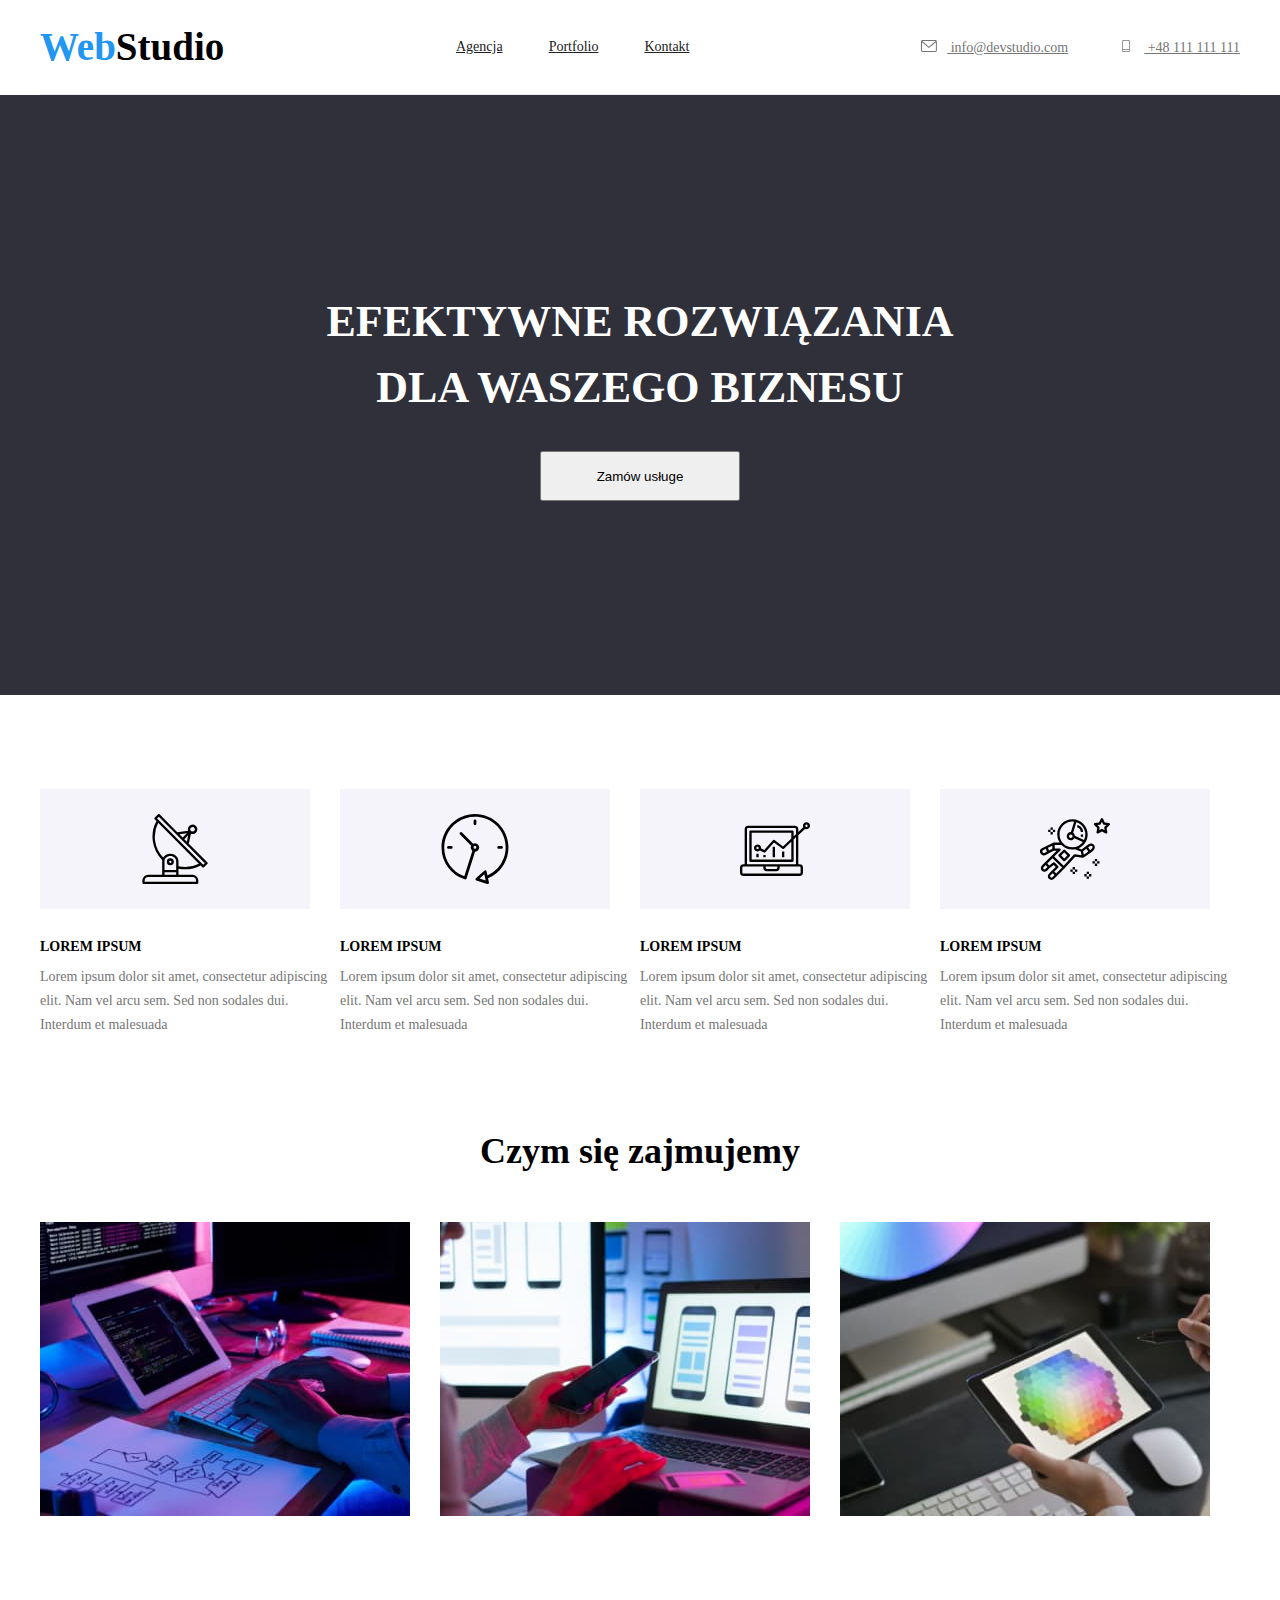
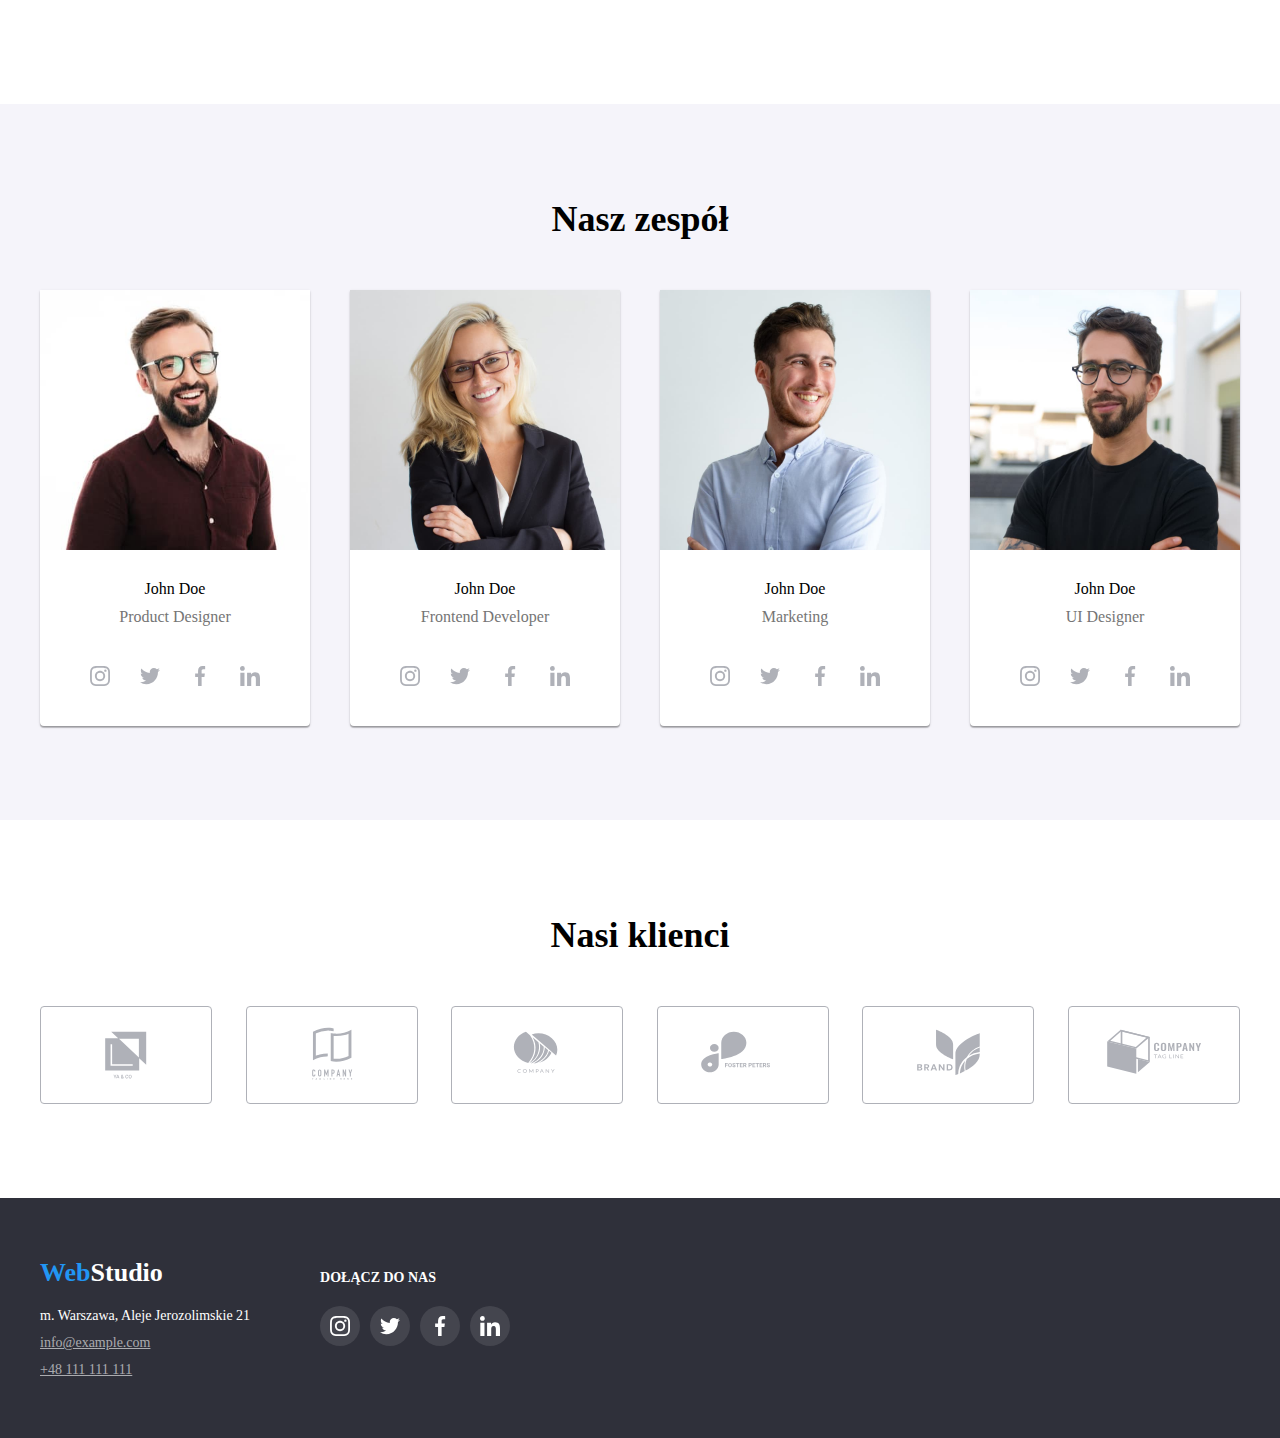
==== index.html @ 595343fb "feat: init" ====
<!DOCTYPE html>
<html lang="pl">
  <head>
    <title>Studio - main page</title>
    <link rel="preconnect" href="https://fonts.googleapis.com" />
    <link rel="preconnect" href="https://fonts.gstatic.com" crossorigin />
    <link
      href="https://fonts.googleapis.com/css2?family=Montserrat:wght@400;700&family=Raleway:wght@700&family=Roboto:wght@400;500;700;900&display=swap"
      rel="stylesheet"
    />
    <link rel="stylesheet" href="./css/style.css" />
    <link
      rel="stylesheet"
      href="https://cdnjs.cloudflare.com/ajax/libs/modern-normalize/1.1.0/modern-normalize.min.css"
      integrity="sha512-wpPYUAdjBVSE4KJnH1VR1HeZfpl1ub8YT/NKx4PuQ5NmX2tKuGu6U/JRp5y+Y8XG2tV+wKQpNHVUX03MfMFn9Q=="
      crossorigin="anonymous"
      referrerpolicy="no-referrer"
    />
  </head>
  <body>
    <header class="page-header container">
      <a href="./index.html" class="web-title"
        ><h2>
          <span class="title-color1">Web</span
          ><span class="title-color2">Studio</span>
        </h2></a
      >
      <nav>
        <ul class="top-menu">
          <li class="menu-nav">
            <a class="menu-nav" href="Agencja">Agencja</a>
          </li>
          <li class="menu-nav">
            <a class="menu-nav" href="./portfolio.html">Portfolio</a>
          </li>
          <li class="menu-nav">
            <a class="menu-nav" href="Kontakt">Kontakt</a>
          </li>
        </ul>
      </nav>
      <nav>
        <ul class="top-menu">
          <li class="menu-link">
            <a class="link" href="mailto:info@devstudio.com">
              <svg class="link-icon" width="16px" height="12px">
                <use href="./images/icons.svg#icon-envelope"></use>
              </svg>
              info@devstudio.com</a
            >
          </li>
          <li class="menu-link">
            <a class="link" href="tel:+48111111111">
              <svg class="link-icon" width="16px" height="12px">
                <use href="./images/icons.svg#icon-vector"></use>
              </svg>
              +48 111 111 111</a
            >
          </li>
        </ul>
      </nav>
    </header>
    <main>
      <section>
        <ul class="bg-entry">
          <li>
            <h1 class="h1">
              EFEKTYWNE ROZWIĄZANIA <br />
              DLA WASZEGO BIZNESU
            </h1>
          </li>
          <li>
            <button class="button-entry" type="button">Zamów usługe</button>
          </li>
        </ul>
      </section>
      <section class="container">
        <ul class="main-page-card-set">
          <li class="main-page-card">
            <div class="trump">
              <svg class="trump-icon" width="70px" height="70px">
                <use href="./images/icons.svg#icon-antenna-1"></use>
              </svg>
            </div>
            <h4>LOREM IPSUM</h4>
            <p>
              Lorem ipsum dolor sit amet, consectetur adipiscing elit. Nam vel
              arcu sem. Sed non sodales dui. Interdum et malesuada
            </p>
          </li>
          <li class="main-page-card">
            <div class="trump">
              <svg class="trump-icon" width="70px" height="70px">
                <use href="./images/icons.svg#icon-clock-1"></use>
              </svg>
            </div>
            <h4>LOREM IPSUM</h4>
            <p>
              Lorem ipsum dolor sit amet, consectetur adipiscing elit. Nam vel
              arcu sem. Sed non sodales dui. Interdum et malesuada
            </p>
          </li>
          <li class="main-page-card">
            <div class="trump">
              <svg class="trump-icon" width="70px" height="70px">
                <use href="./images/icons.svg#icon-diagram-1"></use>
              </svg>
            </div>
            <h4>LOREM IPSUM</h4>
            <p>
              Lorem ipsum dolor sit amet, consectetur adipiscing elit. Nam vel
              arcu sem. Sed non sodales dui. Interdum et malesuada
            </p>
          </li>
          <li class="main-page-card">
            <div class="trump">
              <svg class="trump-icon" width="70px" height="70px">
                <use href="./images/icons.svg#icon-astronaut-1"></use>
              </svg>
            </div>
            <h4>LOREM IPSUM</h4>
            <p>
              Lorem ipsum dolor sit amet, consectetur adipiscing elit. Nam vel
              arcu sem. Sed non sodales dui. Interdum et malesuada
            </p>
          </li>
        </ul>
      </section>
      <section class="container">
        <h2 class="h2-what-we-do">Czym się zajmujemy</h2>
        <ul class="what-we-do-img">
          <li class="what-we-do-list">
            <img
              src="images/programer-working-his-desk.jpg"
              alt="programer-working-his-desk"
              width="370"
              height="294"
            />
          </li>
          <li class="what-we-do-list">
            <img
              src="images/team-creators-is-working-interface.jpg"
              alt="team-creators-is-working-interface"
              width="370"
              height="294"
            />
          </li>
          <li class="what-we-do-list">
            <img
              src="images/artist-web-desing-working.jpg"
              alt="artist-web-desing-working"
              width="370"
              height="294"
            />
          </li>
        </ul>
      </section>
      <section class="team-list">
        <div class="container">
          <h2 class="h2-team">Nasz zespół</h2>
          <ul class="members-list">
            <li class="desc-team">
              <figure>
                <img
                  src="images/John-Doe-1.jpg"
                  alt="Picture John Doe"
                  width="270"
                  height="260"
                />
                <figcaption>
                  <h4 class="h4-team-members">John Doe</h4>
                  <p class="member-position">Product Designer</p>
                </figcaption>
                <section class="social-media">
                  <a class="social-media-list" href="https://www.instagram.com">
                    <svg width="20px" height="20px">
                      <use href="./images/icons.svg#icon-instagram-2"></use>
                    </svg>
                  </a>
                  <a class="social-media-list" href="https://twitter.com">
                    <svg width="20px" height="20px">
                      <use href="./images/icons.svg#icon-twitter-1"></use>
                    </svg>
                  </a>
                  <a class="social-media-list" href="https://www.facebook.com">
                    <svg width="20px" height="20px">
                      <use href="./images/icons.svg#icon-facebook-1"></use>
                    </svg>
                  </a>
                  <a class="social-media-list" href="https://uk.linkedin.com">
                    <svg width="20px" height="20px">
                      <use href="./images/icons.svg#icon-linkedin-1"></use>
                    </svg>
                  </a>
                </section>
              </figure>
            </li>
            <li class="desc-team">
              <figure>
                <img
                  src="images/John-Doe-2.jpg"
                  alt="Picture John Doe"
                  width="270"
                  height="260"
                />
                <figcaption>
                  <h4 class="h4-team-members">John Doe</h4>
                  <p class="member-position">Frontend Developer</p>
                </figcaption>
                <section class="social-media">
                  <a class="social-media-list" href="https://www.instagram.com">
                    <svg width="20px" height="20px">
                      <use href="./images/icons.svg#icon-instagram-2"></use>
                    </svg>
                  </a>
                  <a class="social-media-list" href="https://twitter.com">
                    <svg width="20px" height="20px">
                      <use href="./images/icons.svg#icon-twitter-1"></use>
                    </svg>
                  </a>
                  <a class="social-media-list" href="https://www.facebook.com">
                    <svg width="20px" height="20px">
                      <use href="./images/icons.svg#icon-facebook-1"></use>
                    </svg>
                  </a>
                  <a class="social-media-list" href="https://uk.linkedin.com">
                    <svg width="20px" height="20px">
                      <use href="./images/icons.svg#icon-linkedin-1"></use>
                    </svg>
                  </a>
                </section>
              </figure>
            </li>
            <li class="desc-team">
              <figure>
                <img
                  src="images/John-Doe-3.jpg"
                  alt="Picture John Doe"
                  width="270"
                  height="260"
                />
                <figcaption>
                  <h4 class="h4-team-members">John Doe</h4>
                  <p class="member-position">Marketing</p>
                </figcaption>
                <section class="social-media">
                  <a class="social-media-list" href="https://www.instagram.com">
                    <svg width="20px" height="20px">
                      <use href="./images/icons.svg#icon-instagram-2"></use>
                    </svg>
                  </a>
                  <a class="social-media-list" href="https://twitter.com">
                    <svg width="20px" height="20px">
                      <use href="./images/icons.svg#icon-twitter-1"></use>
                    </svg>
                  </a>
                  <a class="social-media-list" href="https://www.facebook.com">
                    <svg width="20px" height="20px">
                      <use href="./images/icons.svg#icon-facebook-1"></use>
                    </svg>
                  </a>
                  <a class="social-media-list" href="https://uk.linkedin.com">
                    <svg width="20px" height="20px">
                      <use href="./images/icons.svg#icon-linkedin-1"></use>
                    </svg>
                  </a>
                </section>
              </figure>
            </li>
            <li class="desc-team">
              <figure>
                <img
                  src="images/John-Doe-4.jpg"
                  alt="Picture John Doe"
                  width="270"
                  height="260"
                />
                <figcaption>
                  <h4 class="h4-team-members">John Doe</h4>
                  <p class="member-position">UI Designer</p>
                </figcaption>
                <section class="social-media">
                  <a class="social-media-list" href="https://www.instagram.com">
                    <svg width="20px" height="20px">
                      <use href="./images/icons.svg#icon-instagram-2"></use>
                    </svg>
                  </a>
                  <a class="social-media-list" href="https://twitter.com">
                    <svg width="20px" height="20px">
                      <use href="./images/icons.svg#icon-twitter-1"></use>
                    </svg>
                  </a>
                  <a class="social-media-list" href="https://www.facebook.com">
                    <svg width="20px" height="20px">
                      <use href="./images/icons.svg#icon-facebook-1"></use>
                    </svg>
                  </a>
                  <a class="social-media-list" href="https://uk.linkedin.com">
                    <svg width="20px" height="20px">
                      <use href="./images/icons.svg#icon-linkedin-1"></use>
                    </svg>
                  </a>
                </section>
              </figure>
            </li>
          </ul>
        </div>
      </section>
      <section class="container">
        <h2 class="h2-clients">Nasi klienci</h2>
        <ul class="clients-set">
          <li class="clients-list">
            <svg width="170px" height="92px">
              <use href="./images/icons.svg#icon-Client-1"></use>
            </svg>
          </li>
          <li class="clients-list">
            <svg width="170px" height="92px">
              <use href="./images/icons.svg#icon-Client-2"></use>
            </svg>
          </li>
          <li class="clients-list">
            <svg width="170px" height="92px">
              <use href="./images/icons.svg#icon-Client-3"></use>
            </svg>
          </li>
          <li class="clients-list">
            <svg width="170px" height="92px">
              <use href="./images/icons.svg#icon-Client-4"></use>
            </svg>
          </li>
          <li class="clients-list">
            <svg width="170px" height="92px">
              <use href="./images/icons.svg#icon-Client-5"></use>
            </svg>
          </li>
          <li class="clients-list">
            <svg width="170px" height="92px">
              <use href="./images/icons.svg#icon-Client-6"></use>
            </svg>
          </li>
        </ul>
      </section>
    </main>
    <footer>
      <div class="container footer-menu">
        <div>
          <h2 class="web-title-footer">
            <span class="title-color1">Web</span
            ><span class="title-color3">Studio</span>
          </h2>
          <address class="address">m. Warszawa, Aleje Jerozolimskie 21</address>
          <address>
            <ul class="links-footer">
              <li class="footer-mail">
                <a class="address-footer" href="mailto:info@example.com"
                  >info@example.com</a
                >
              </li>
              <li class="footer-tel">
                <a class="address-footer" href="tel:+48111111111"
                  >+48 111 111 111</a
                >
              </li>
            </ul>
          </address>
        </div>
        <div>
          <h4 class="footer-social">DOŁĄCZ DO NAS</h4>
          <section class="footer-social-media">
            <a
              class="footer-social-media-link"
              href="https://www.instagram.com"
            >
              <svg width="20px" height="20px">
                <use href="./images/icons.svg#icon-instagram-2"></use>
              </svg>
            </a>
            <a class="footer-social-media-link" href="https://twitter.com">
              <svg width="20px" height="20px">
                <use href="./images/icons.svg#icon-twitter-1"></use>
              </svg>
            </a>
            <a class="footer-social-media-link" href="https://www.facebook.com">
              <svg width="20px" height="20px">
                <use href="./images/icons.svg#icon-facebook-1"></use>
              </svg>
            </a>
            <a class="footer-social-media-link" href="https://uk.linkedin.com">
              <svg width="20px" height="20px">
                <use href="./images/icons.svg#icon-linkedin-1"></use>
              </svg>
            </a>
          </section>
        </div>
      </div>
    </footer>
  </body>
</html>
---- css/style.css ----
.body {
  font-family: "Roboto", sans-serif;
}
:root {
  --brand-color: #212121;
  --link-button-color: #2196f3;
  --note-link-color: #757575;
  --background-color-menu: #2f303a;
  --title-color2: #000000;
  --text-color-white: #ffffff;
  --footer-address-color: #ffffff99;
}
* {
  box-sizing: border-box;
  margin: 0;
  padding: 0;
}
.container {
  max-width: 1200px;
  padding: 0;
  margin: 0 auto;
}
.section {
  padding: 94px 0;
}
img {
  display: block;
}
.page-header {
  display: flex;
  justify-content: space-between;
  align-items: center;
  border-bottom: 1px solid #ececec;
}
.title-color1 {
  color: var(--link-button-color);
  font-weight: 700;
}
.title-color2 {
  color: var(--title-color2);
}
.title-color3 {
  color: var(--text-color-white);
}
.web-title {
  display: block;
  padding: 24px 0px 25px 0px;
  text-decoration: none;
  font-size: 26px;
}
.top-menu {
  display: flex;
  list-style: none;
}
.top-menu > .menu-nav:not(:last-child) {
  margin-right: 46px;
}
.top-menu > .menu-link:not(:last-child) {
  margin-right: 50px;
}
.link:focus,
.link:hover {
  color: var(--link-button-color);
  text-decoration: none;
}
.address-footer:focus,
.address-footer:hover {
  color: var(--link-button-color);
  text-decoration: none;
}
.link {
  cursor: pointer;
  font-weight: 500;
  font-size: 14px;
  color: var(--note-link-color);
  font-style: normal;
}
.address {
  font-size: 14px;
  font-style: normal;
  color: var(--text-color-white);
}
.menu-nav:focus,
.menu-nav:hover {
  color: var(--link-button-color);
  text-decoration: none;
}
.menu-nav {
  cursor: pointer;
  font-weight: 500;
  font-size: 14px;
  color: var(--brand-color);
}
.button-entry:hover,
.button-entry:focus {
  background-color: var(--link-button-color);
  color: var(--text-color-white);
  border-color: var(--link-button-color);
}
.button-task:hover,
.button-task:focus {
  background-color: var(--link-button-color);
  color: var(--text-color-white);
  border-color: var(--link-button-color);
}
.button-entry {
  cursor: pointer;
  width: 200px;
  height: 50px;
  margin-top: 30px;
}
.bg-entry {
  background-image: url(https://s3-alpha-sig.figma.com/img/1131/4362/dd953143a8a4d9f86ec8d71afc0e8103?Expires=1674432000&Signature=VeDTIJzFre0SHZ7-NOQ55r99hiiKdTLc7jBhQ~rHfXY-KqX7mi~SRxUILTPmUrY6-5~eokQOqlm1Rl2GkwEjBtC0XmRxpAh8dKVpIh-gGsTjHwuhqUY1YAHIujRHwTDK8fIs~GQsskzXy7yiL7Pqsz~1YjImT-7qxfVVd~gLrySN~VjocsiE9aDv5gJYng8m-JDWfqO2NP5ZKLIfQAdhRCW1-XeFZMXdoyCxnJjk5UJMvbozv~bqNVbuCF1nRlD71aZB5wwfx0gLlxMU17we1uNZ-6kOxBrerNNpuLzXxGfcdHczlpI0fJddQ0K5naWst4kMUHQcV~1CWqQvGb~aUg__&Key-Pair-Id=APKAQ4GOSFWCVNEHN3O4);
  max-width: 1600px;
  background-color: var(--background-color-menu);
  color: var(--text-color-white);
  font-weight: 900;
  height: 600px;
  list-style: none;
  display: flex;
  flex-direction: column;
  justify-content: center;
  align-items: center;
}
.h1 {
  font-size: 44px;
  line-height: 1.5;
  text-align: center;
}
.main-page-card-set {
  list-style: none;
  display: flex;
  justify-content: space-between;
  margin-top: 94px;
}
.main-page-card h4 {
  font-weight: 700;
  font-size: 14px;
  margin-bottom: 10px;
}
.main-page-card p {
  color: var(--note-link-color);
  font-size: 14px;
  line-height: 1.7;
}
.h2-what-we-do {
  font-weight: 700;
  font-size: 36px;
  display: flex;
  justify-content: center;
  margin-top: 94px;
}
.what-we-do-img {
  list-style: none;
  display: flex;
  margin-top: 50px;
}
.what-we-do-img > .what-we-do-list:not(:last-child) {
  margin-right: 30px;
}
.team-list {
  background-color: #f5f4fa;
}
.h2-team {
  font-weight: 700;
  font-size: 36px;
  display: flex;
  justify-content: center;
  margin-top: 188px;
  padding-top: 94px;
}
.members-list {
  list-style: none;
  display: flex;
  justify-content: space-between;
  margin-top: 50px;
  padding-bottom: 94px;
}
.h4-team-members {
  font-weight: 500;
  font-size: 16px;
  margin-top: 30px;
  text-align: center;
}
.member-position {
  font-size: 16px;
  color: var(--note-link-color);
  margin-top: 10px;
  margin-bottom: 30px;
  text-align: center;
}
.desc-team {
  background-color: var(--text-color-white);
  border-bottom-right-radius: 4px;
  border-bottom-left-radius: 4px;
  box-shadow: 0px 2px 1px 0px #00000033, 0px 1px 1px 0px #00000024,
    0px 1px 3px 0px #0000001f;
}
footer {
  background-color: var(--background-color-menu);
}
.address-footer {
  color: var(--footer-address-color);
  cursor: pointer;
  font-weight: 500;
  font-size: 14px;
  font-style: normal;
}
.web-title-footer {
  text-decoration: none;
  font-size: 26px;
  padding-top: 60px;
}
.address {
  margin-top: 20px;
}
.links-footer {
  list-style: none;
}
.footer-mail {
  margin-top: 9px;
  margin-bottom: 9px;
}
.footer-tel {
  padding-bottom: 60px;
}
.portfolio-button {
  list-style: none;
  display: flex;
  justify-content: center;
  margin-top: 100px;
}
.button-task {
  cursor: pointer;
  font-size: 16px;
  width: 121px;
  height: 38px;
  border: none;
}
.portfolio-button > .portfolio-button-list:not(:last-child) {
  margin-right: 8px;
}
.portfolio-button-list:focus,
.portfolio-button-list:hover {
  box-shadow: 0px 2px 2px 0px #0000001f, 0px 1px 2px 0px #00000014,
    0px 3px 1px 0px #0000001a;
}
.portfolio-card-set {
  list-style: none;
  margin-top: 56px;
  margin-bottom: 94px;
  display: flex;
  flex-wrap: wrap;
  gap: 30px;
}
.portfolio-card:focus,
.portfolio-card:hover {
  box-shadow: 1px 4px 6px 0px #00000029, 0px 4px 4px 0px #0000000f,
    0px 1px 1px 0px #0000001f;
}
.h4-task {
  font-weight: 700;
  font-size: 18px;
  padding: 20px 24px 4px 24px;
}
.p-task {
  font-size: 16px;
  color: var(--note-link-color);
  padding: 0px 24px 20px 24px;
}
.portfolio-task {
  border-right: 1px solid #eeeeee;
  border-bottom: 1px solid #eeeeee;
  border-left: 1px solid #eeeeee;
}
.link-icon:focus,
.link-icon:hover {
  fill: var(--link-button-color);
  text-decoration: none;
}
.link-icon {
  cursor: pointer;
  fill: var(--note-link-color);
  font-style: normal;
  margin-right: 10px;
}
.trump-icon {
  background-color: #f5f4fa;
  background-size: 270px 120px;
}
.social-media-list {
  fill: #afb1b8;
  border-radius: 50%;
  padding: 10px;
  text-decoration: none;
  display: flex;
  justify-content: center;
  align-items: center;
}
.social-media-list:hover,
.social-media-list:focus {
  background-color: #2196f3;
  fill: var(--text-color-white);
}
.social-media {
  display: flex;
  justify-content: center;
  margin-bottom: 30px;
}
.social-media > .social-media-list:not(:last-child) {
  margin-right: 10px;
}
.trump {
  background-color: #f5f4fa;
  width: 270px;
  height: 120px;
  margin-bottom: 30px;
}
.trump-icon {
  margin: 25px 100px;
  border-radius: 4px;
}
.h2-clients {
  font-weight: 700;
  font-size: 36px;
  display: flex;
  justify-content: center;
  margin-top: 94px;
}
.clients-set {
  list-style: none;
  display: flex;
  justify-content: space-between;
  margin-top: 50px;
  margin-bottom: 94px;
}
.clients-list {
  fill: #afb1b8;
  border: 1px solid #afb1b8;
  border-radius: 4px;
}
.clients-list:hover,
.clients-list:focus {
  fill: var(--link-button-color);
  border-color: var(--link-button-color);
}
.footer-social {
  color: var(--text-color-white);
  font-weight: 700;
  font-size: 14px;
  padding-top: 72px;
  padding-left: 70px;
}
.footer-list-icon {
  fill: var(--text-color-white);
  list-style: none;
}
.footer-menu {
  display: flex;
  justify-content: flex-start;
}
.footer-social-media-link:hover,
.footer-social-media-link:focus {
  background-color: var(--link-button-color);
}
.footer-social-media-link {
  border-radius: 50%;
  background-color: #ffffff1a;
  padding: 10px;
  fill: var(--text-color-white);
  margin-right: 10px;
  text-decoration: none;
  display: flex;
  justify-content: center;
  align-items: center;
}
.footer-social-media {
  margin-top: 20px;
  margin-left: 70px;
  display: flex;
}
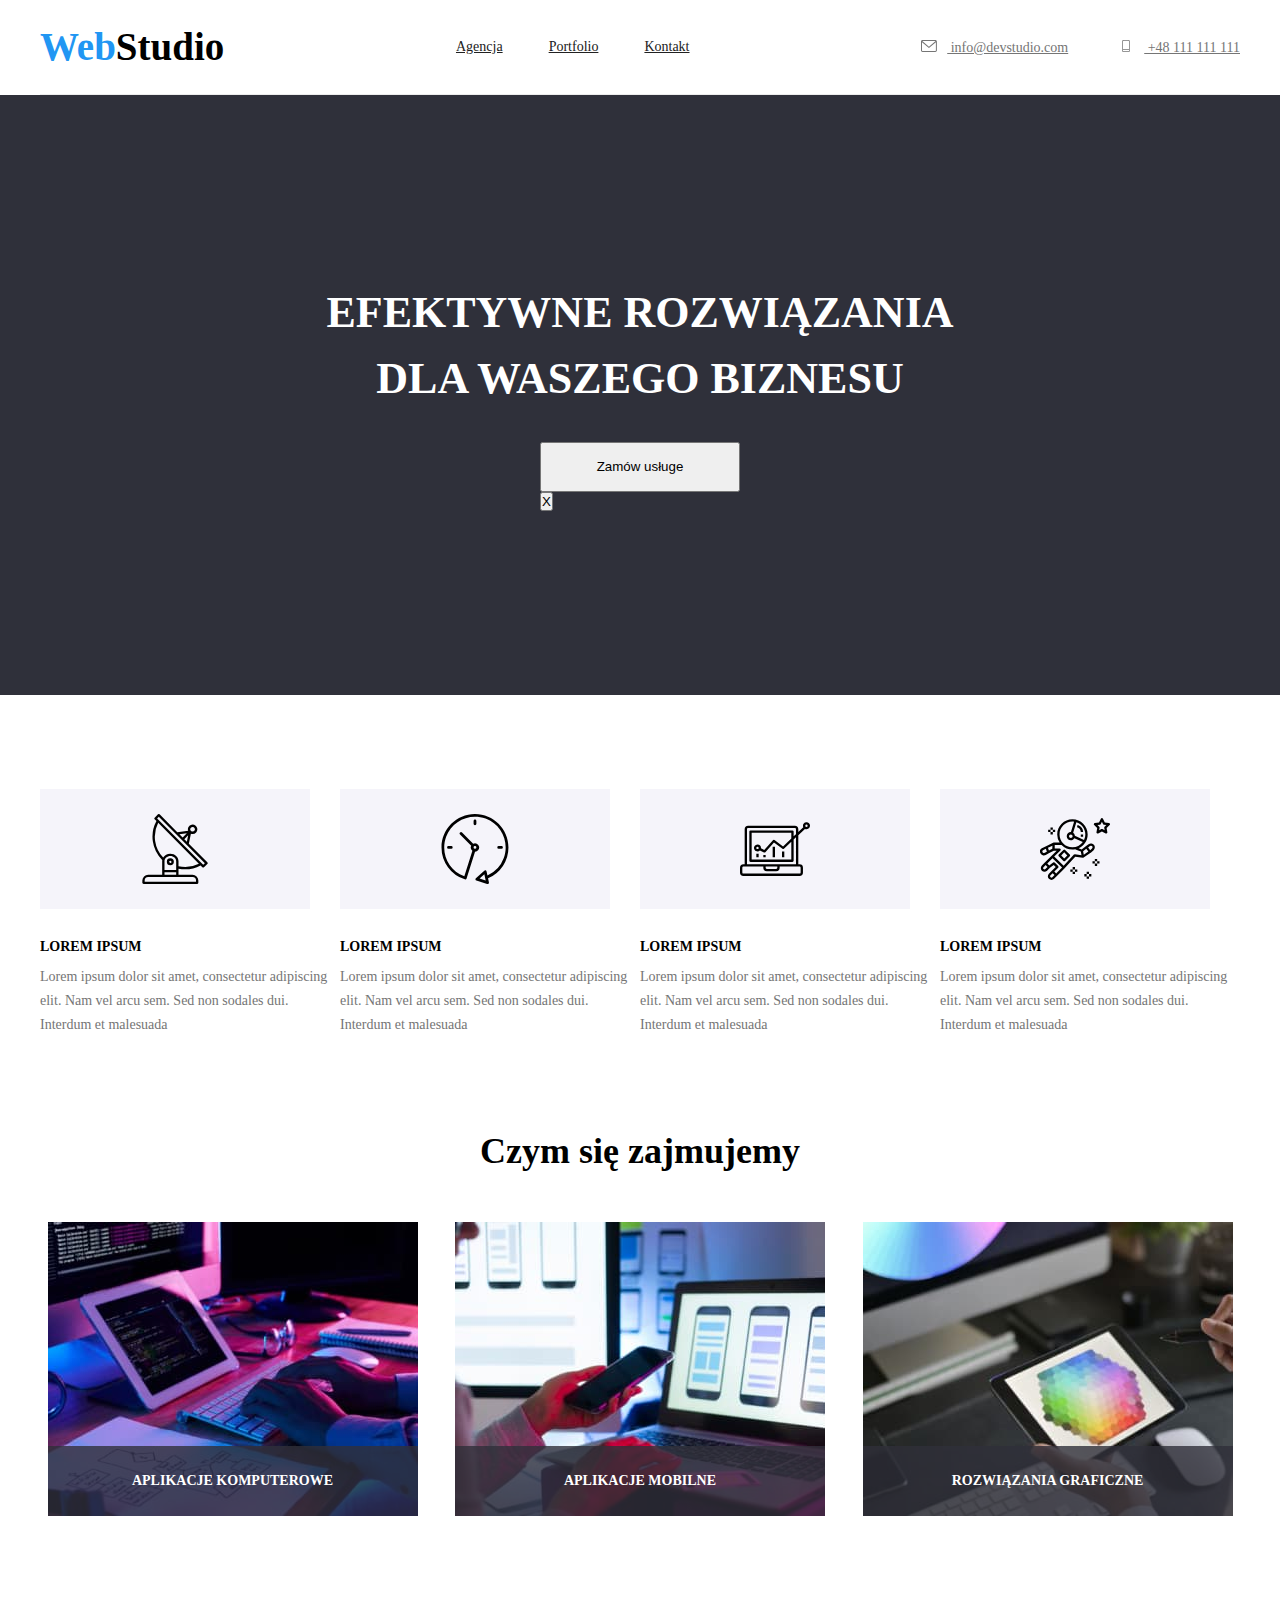
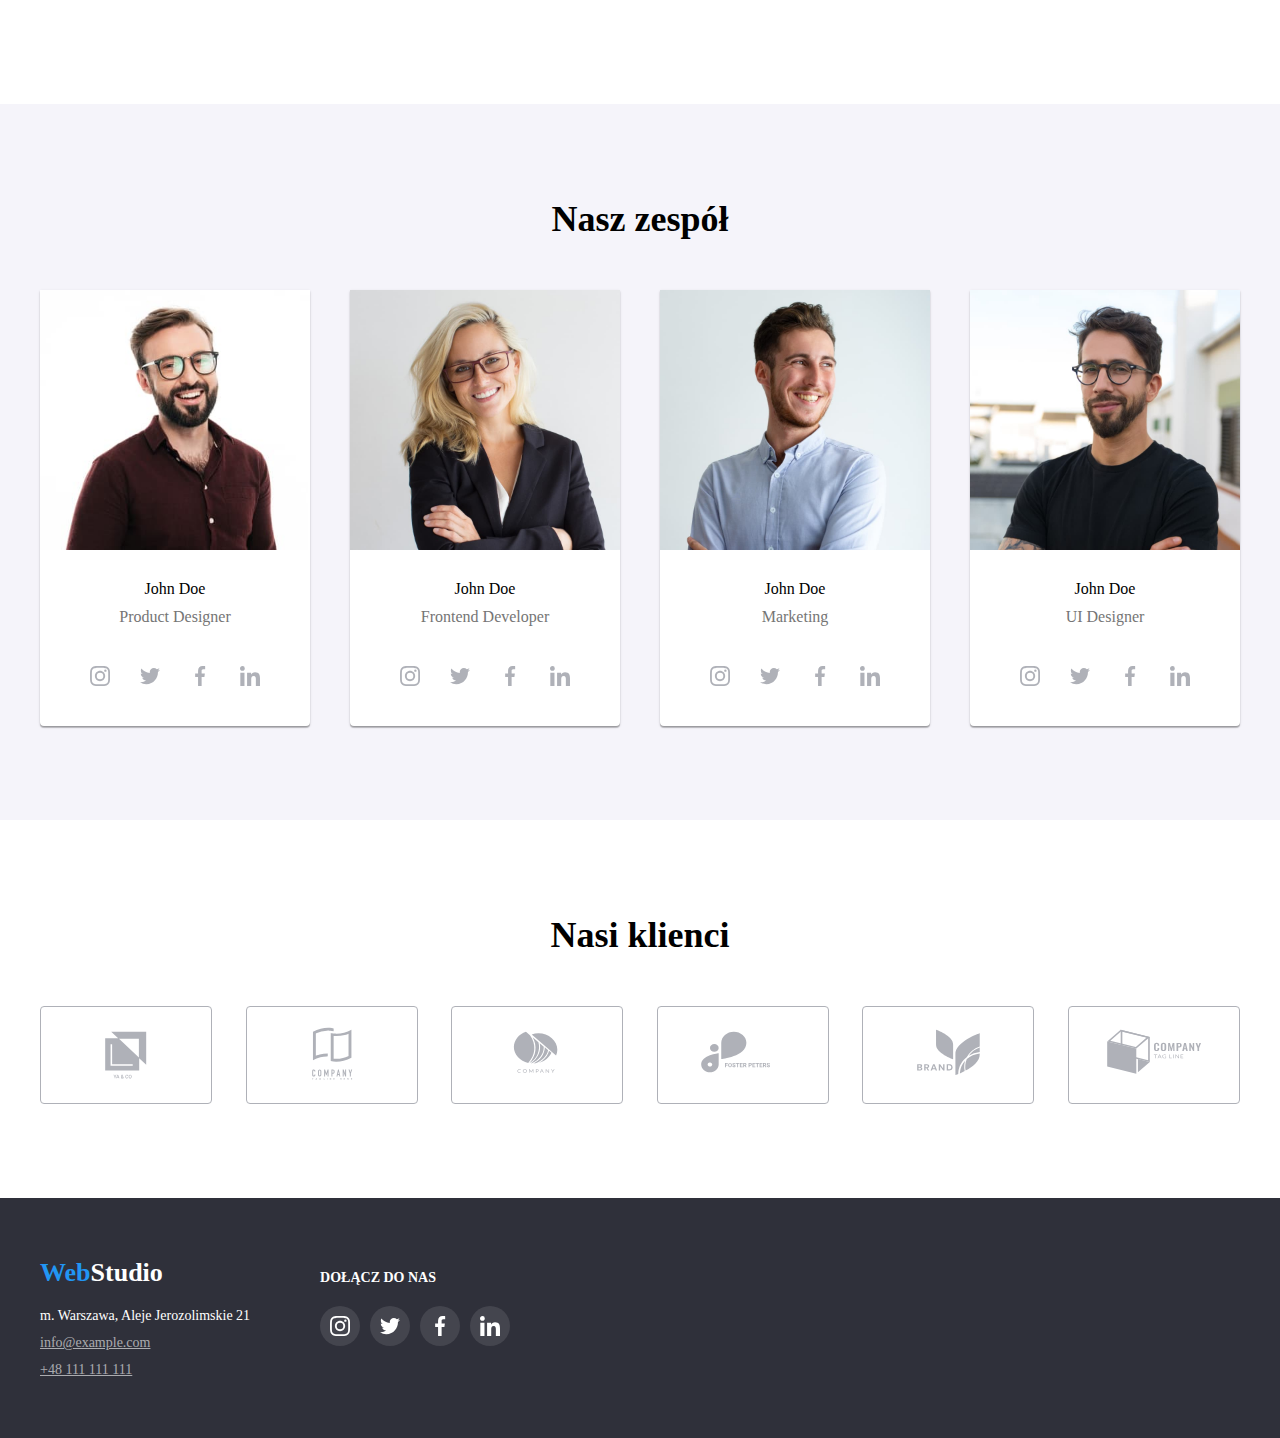
==== commit 1dde89ad: "add" ====
--- a/index.html
+++ b/index.html
@@ -69,7 +69,12 @@
             </h1>
           </li>
           <li>
-            <button class="button-entry" type="button">Zamów usługe</button>
+            <button data-modal-open class="button-entry" type="button">
+              Zamów usługe
+            </button>
+            <div class="modal is-hidden" data-modal>
+              <button data-modal-close>X</button>
+            </div>
           </li>
         </ul>
       </section>
@@ -135,6 +140,7 @@
               width="370"
               height="294"
             />
+            <p class="what-we-do-p">APLIKACJE KOMPUTEROWE</p>
           </li>
           <li class="what-we-do-list">
             <img
@@ -143,6 +149,7 @@
               width="370"
               height="294"
             />
+            <p class="what-we-do-p">APLIKACJE MOBILNE</p>
           </li>
           <li class="what-we-do-list">
             <img
@@ -151,6 +158,7 @@
               width="370"
               height="294"
             />
+            <p class="what-we-do-p">ROZWIĄZANIA GRAFICZNE</p>
           </li>
         </ul>
       </section>
@@ -394,5 +402,6 @@
         </div>
       </div>
     </footer>
+    <script src="./js/modal.js"></script>
   </body>
 </html>
--- a/css/style.css
+++ b/css/style.css
@@ -25,6 +25,7 @@
 }
 img {
   display: block;
+  max-width: 100%;
 }
 .page-header {
   display: flex;
@@ -379,3 +380,46 @@
   margin-left: 70px;
   display: flex;
 }
+.portfolio-animation {
+  position: relative;
+  overflow: hidden;
+  color: var(--text-color-white);
+}
+.portfolio-animation-p {
+  position: absolute;
+  top: 0;
+  left: 0;
+  width: 100%;
+  height: 100%;
+  padding: 49px 45px 49px 24px;
+  font-size: 18px;
+  font-weight: 400;
+
+  transform: translateY(101%);
+  transition: transform 250ms;
+  transition-timing-function: cubic-bezier(0.4, 0, 0.2, 1);
+
+  background-color: #2196f3e5;
+}
+.portfolio-card:hover .portfolio-animation-p,
+.portfolio-card:focus .portfolio-animation-p {
+  transform: translateY(0);
+}
+.what-we-do-list {
+  position: relative;
+  margin: auto;
+  color: var(--text-color-white);
+}
+.what-we-do-p {
+  position: absolute;
+  bottom: 0;
+  right: 0;
+  padding-top: 27px;
+  padding-bottom: 27px;
+  width: 100%;
+  font-size: 14px;
+  font-weight: 700;
+  background-color: #2f303acc;
+  display: flex;
+  justify-content: center;
+}
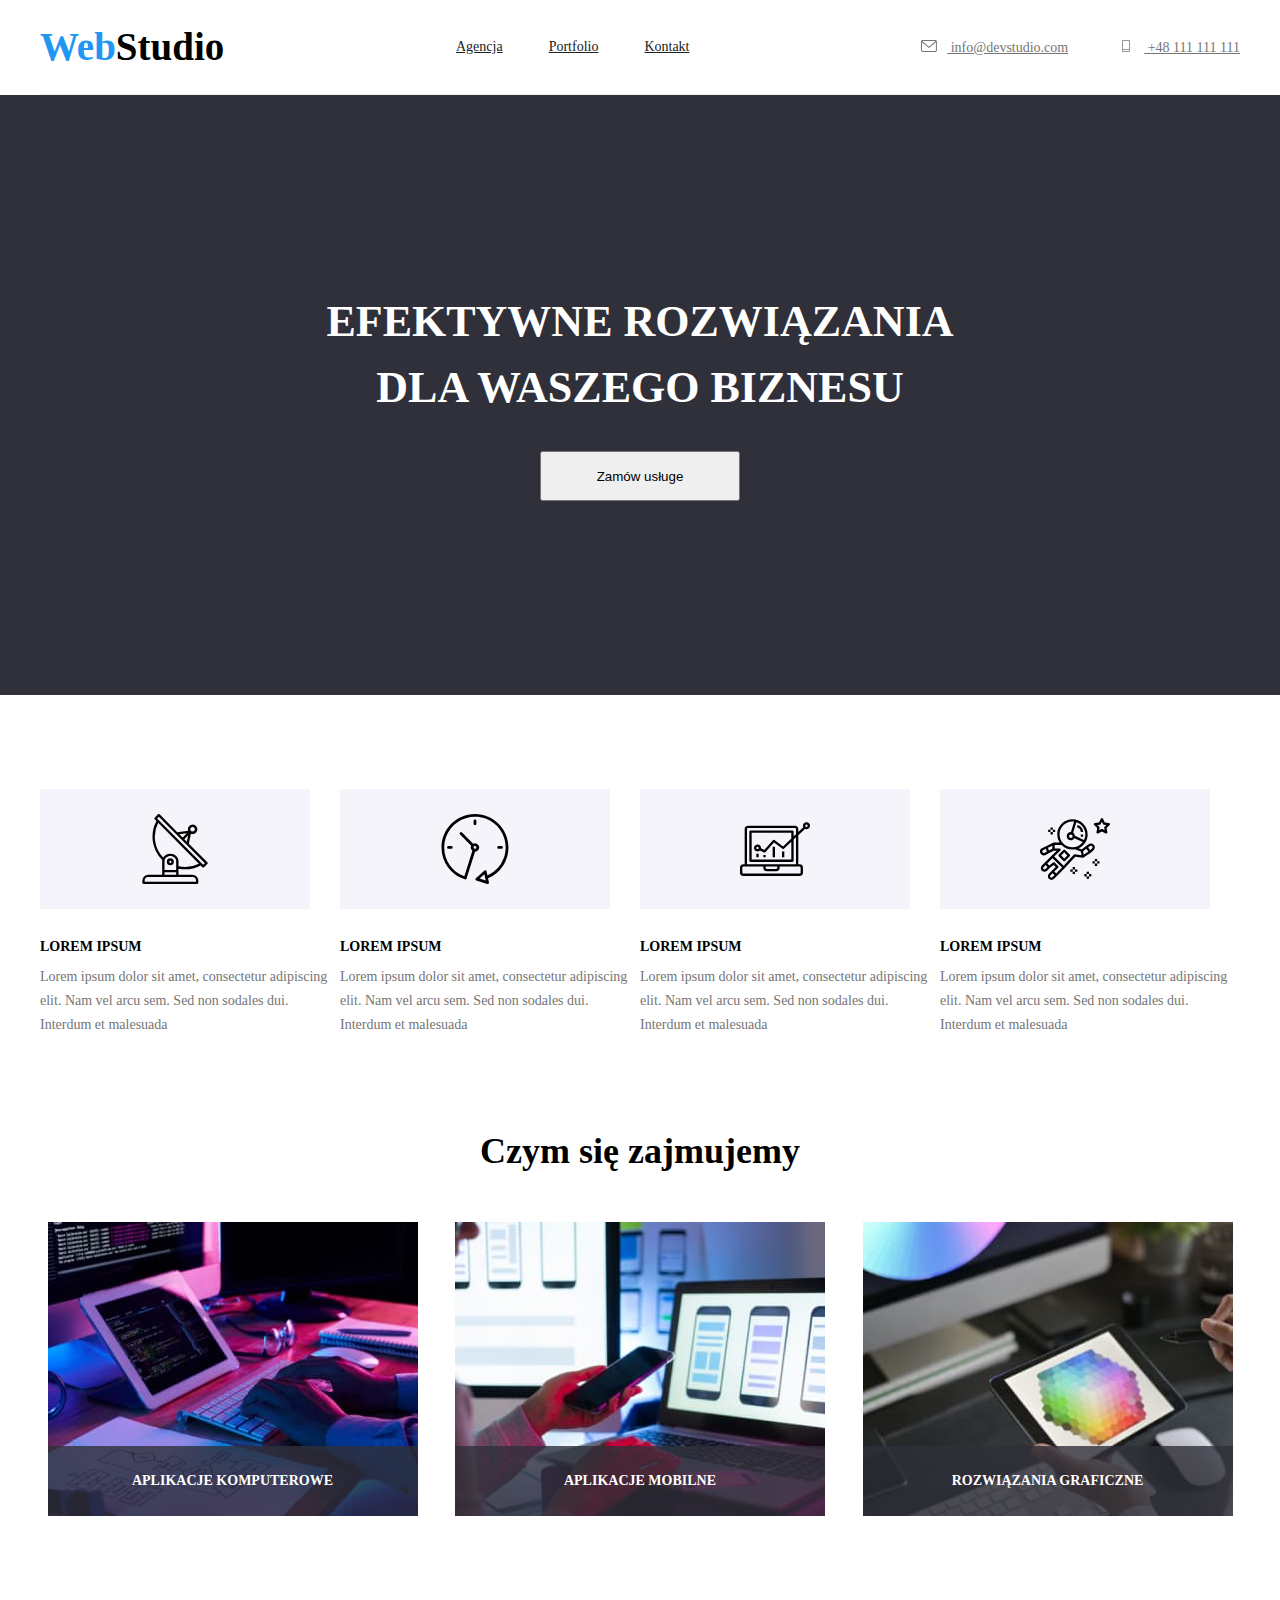
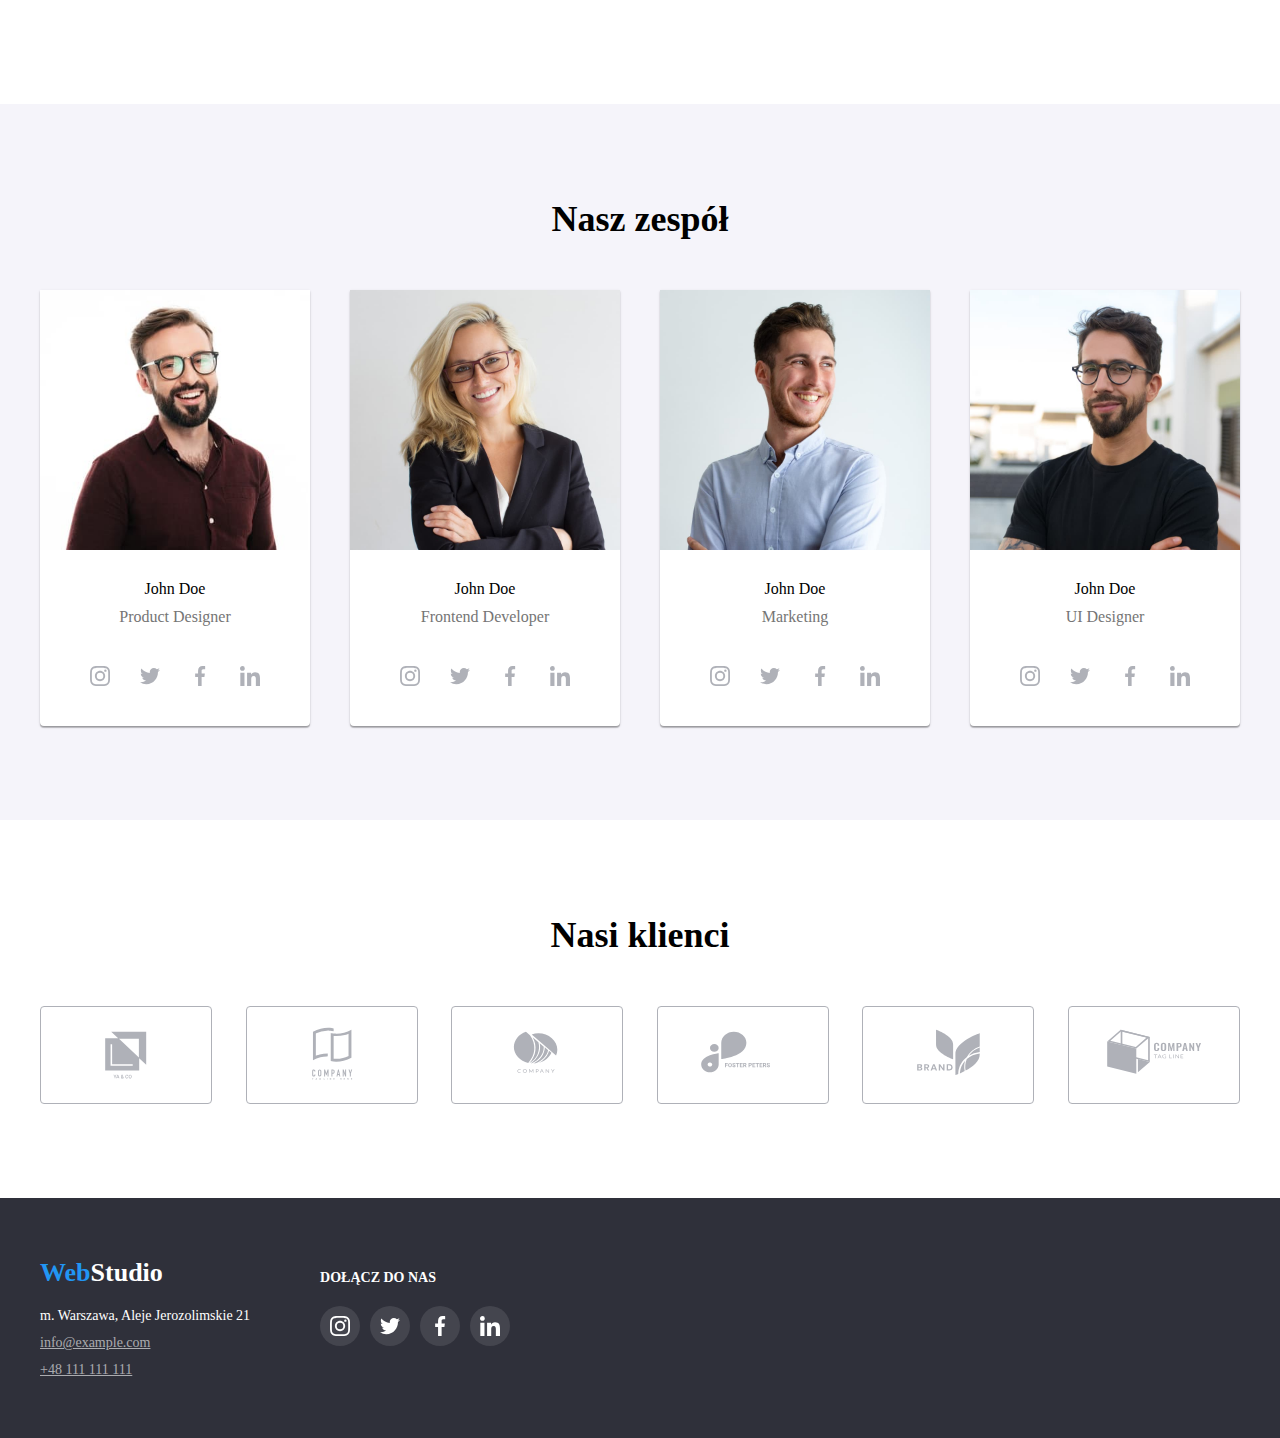
==== commit 25ad4855: "add" ====
--- a/index.html
+++ b/index.html
@@ -51,7 +51,7 @@
           <li class="menu-link">
             <a class="link" href="tel:+48111111111">
               <svg class="link-icon" width="16px" height="12px">
-                <use href="./images/icons.svg#icon-vector"></use>
+                <use href="./images/icons.svg#icon-Vector"></use>
               </svg>
               +48 111 111 111</a
             >
@@ -73,7 +73,11 @@
               Zamów usługe
             </button>
             <div class="modal is-hidden" data-modal>
-              <button data-modal-close>X</button>
+              <button data-modal-close>
+                <svg width="11px" height="11px">
+                  <use href="./images/icons.svg#icon-Vector-1"></use>
+                </svg>
+              </button>
             </div>
           </li>
         </ul>
--- a/css/style.css
+++ b/css/style.css
@@ -75,6 +75,8 @@
   font-size: 14px;
   color: var(--note-link-color);
   font-style: normal;
+  transition: transform 250ms;
+  transition-timing-function: cubic-bezier(0.4, 0, 0.2, 1);
 }
 .address {
   font-size: 14px;
@@ -91,7 +93,22 @@
   font-weight: 500;
   font-size: 14px;
   color: var(--brand-color);
-}
+  transition: transform 250ms;
+  transition-timing-function: cubic-bezier(0.4, 0, 0.2, 1);
+}
+.menu-nav::before,
+.menu-nav::after {
+  display: block;
+  content: "";
+  background-size: contain;
+}
+.menu-nav::after {
+  display: none;
+  border-bottom: 4px solid var(--link-button-color);
+  border-radius: 2px;
+  padding-bottom: 28px;
+}
+
 .button-entry:hover,
 .button-entry:focus {
   background-color: var(--link-button-color);
@@ -109,6 +126,8 @@
   width: 200px;
   height: 50px;
   margin-top: 30px;
+  transition: transform 250ms;
+  transition-timing-function: cubic-bezier(0.4, 0, 0.2, 1);
 }
 .bg-entry {
   background-image: url(https://s3-alpha-sig.figma.com/img/1131/4362/dd953143a8a4d9f86ec8d71afc0e8103?Expires=1674432000&Signature=VeDTIJzFre0SHZ7-NOQ55r99hiiKdTLc7jBhQ~rHfXY-KqX7mi~SRxUILTPmUrY6-5~eokQOqlm1Rl2GkwEjBtC0XmRxpAh8dKVpIh-gGsTjHwuhqUY1YAHIujRHwTDK8fIs~GQsskzXy7yiL7Pqsz~1YjImT-7qxfVVd~gLrySN~VjocsiE9aDv5gJYng8m-JDWfqO2NP5ZKLIfQAdhRCW1-XeFZMXdoyCxnJjk5UJMvbozv~bqNVbuCF1nRlD71aZB5wwfx0gLlxMU17we1uNZ-6kOxBrerNNpuLzXxGfcdHczlpI0fJddQ0K5naWst4kMUHQcV~1CWqQvGb~aUg__&Key-Pair-Id=APKAQ4GOSFWCVNEHN3O4);
@@ -206,6 +225,8 @@
   font-weight: 500;
   font-size: 14px;
   font-style: normal;
+  transition: transform 250ms;
+  transition-timing-function: cubic-bezier(0.4, 0, 0.2, 1);
 }
 .web-title-footer {
   text-decoration: none;
@@ -230,6 +251,8 @@
   display: flex;
   justify-content: center;
   margin-top: 100px;
+  transition: transform 250ms;
+  transition-timing-function: cubic-bezier(0.4, 0, 0.2, 1);
 }
 .button-task {
   cursor: pointer;
@@ -237,6 +260,8 @@
   width: 121px;
   height: 38px;
   border: none;
+  transition: transform 250ms;
+  transition-timing-function: cubic-bezier(0.4, 0, 0.2, 1);
 }
 .portfolio-button > .portfolio-button-list:not(:last-child) {
   margin-right: 8px;
@@ -284,10 +309,14 @@
   fill: var(--note-link-color);
   font-style: normal;
   margin-right: 10px;
+  transition: transform 250ms;
+  transition-timing-function: cubic-bezier(0.4, 0, 0.2, 1);
 }
 .trump-icon {
   background-color: #f5f4fa;
   background-size: 270px 120px;
+  margin: 25px 100px;
+  border-radius: 4px;
 }
 .social-media-list {
   fill: #afb1b8;
@@ -297,6 +326,8 @@
   display: flex;
   justify-content: center;
   align-items: center;
+  transition: transform 250ms;
+  transition-timing-function: cubic-bezier(0.4, 0, 0.2, 1);
 }
 .social-media-list:hover,
 .social-media-list:focus {
@@ -317,10 +348,6 @@
   height: 120px;
   margin-bottom: 30px;
 }
-.trump-icon {
-  margin: 25px 100px;
-  border-radius: 4px;
-}
 .h2-clients {
   font-weight: 700;
   font-size: 36px;
@@ -339,6 +366,8 @@
   fill: #afb1b8;
   border: 1px solid #afb1b8;
   border-radius: 4px;
+  transition: transform 250ms;
+  transition-timing-function: cubic-bezier(0.4, 0, 0.2, 1);
 }
 .clients-list:hover,
 .clients-list:focus {
@@ -374,6 +403,8 @@
   display: flex;
   justify-content: center;
   align-items: center;
+  transition: transform 250ms;
+  transition-timing-function: cubic-bezier(0.4, 0, 0.2, 1);
 }
 .footer-social-media {
   margin-top: 20px;
@@ -423,3 +454,26 @@
   display: flex;
   justify-content: center;
 }
+.modal {
+  top: 50%;
+  left: 50%;
+  width: 528px;
+  height: 581px;
+  background-color: var(--text-color-white);
+  position: fixed;
+  z-index: 1;
+  transition-property: visibility, opacity, transform;
+  transition-duration: 250ms;
+  transform: translateX(-50%) translateY(-50%) scale(1);
+  opacity: 1;
+  visibility: visible;
+  display: block;
+}
+.is-hidden {
+  pointer-events: none;
+  visibility: hidden;
+  opacity: 0;
+  transform: translateX(-50%) translateY(-50%) scale(0);
+  transition-timing-function: cubic-bezier(0.4, 0, 0.2, 1);
+  display: flex;
+}
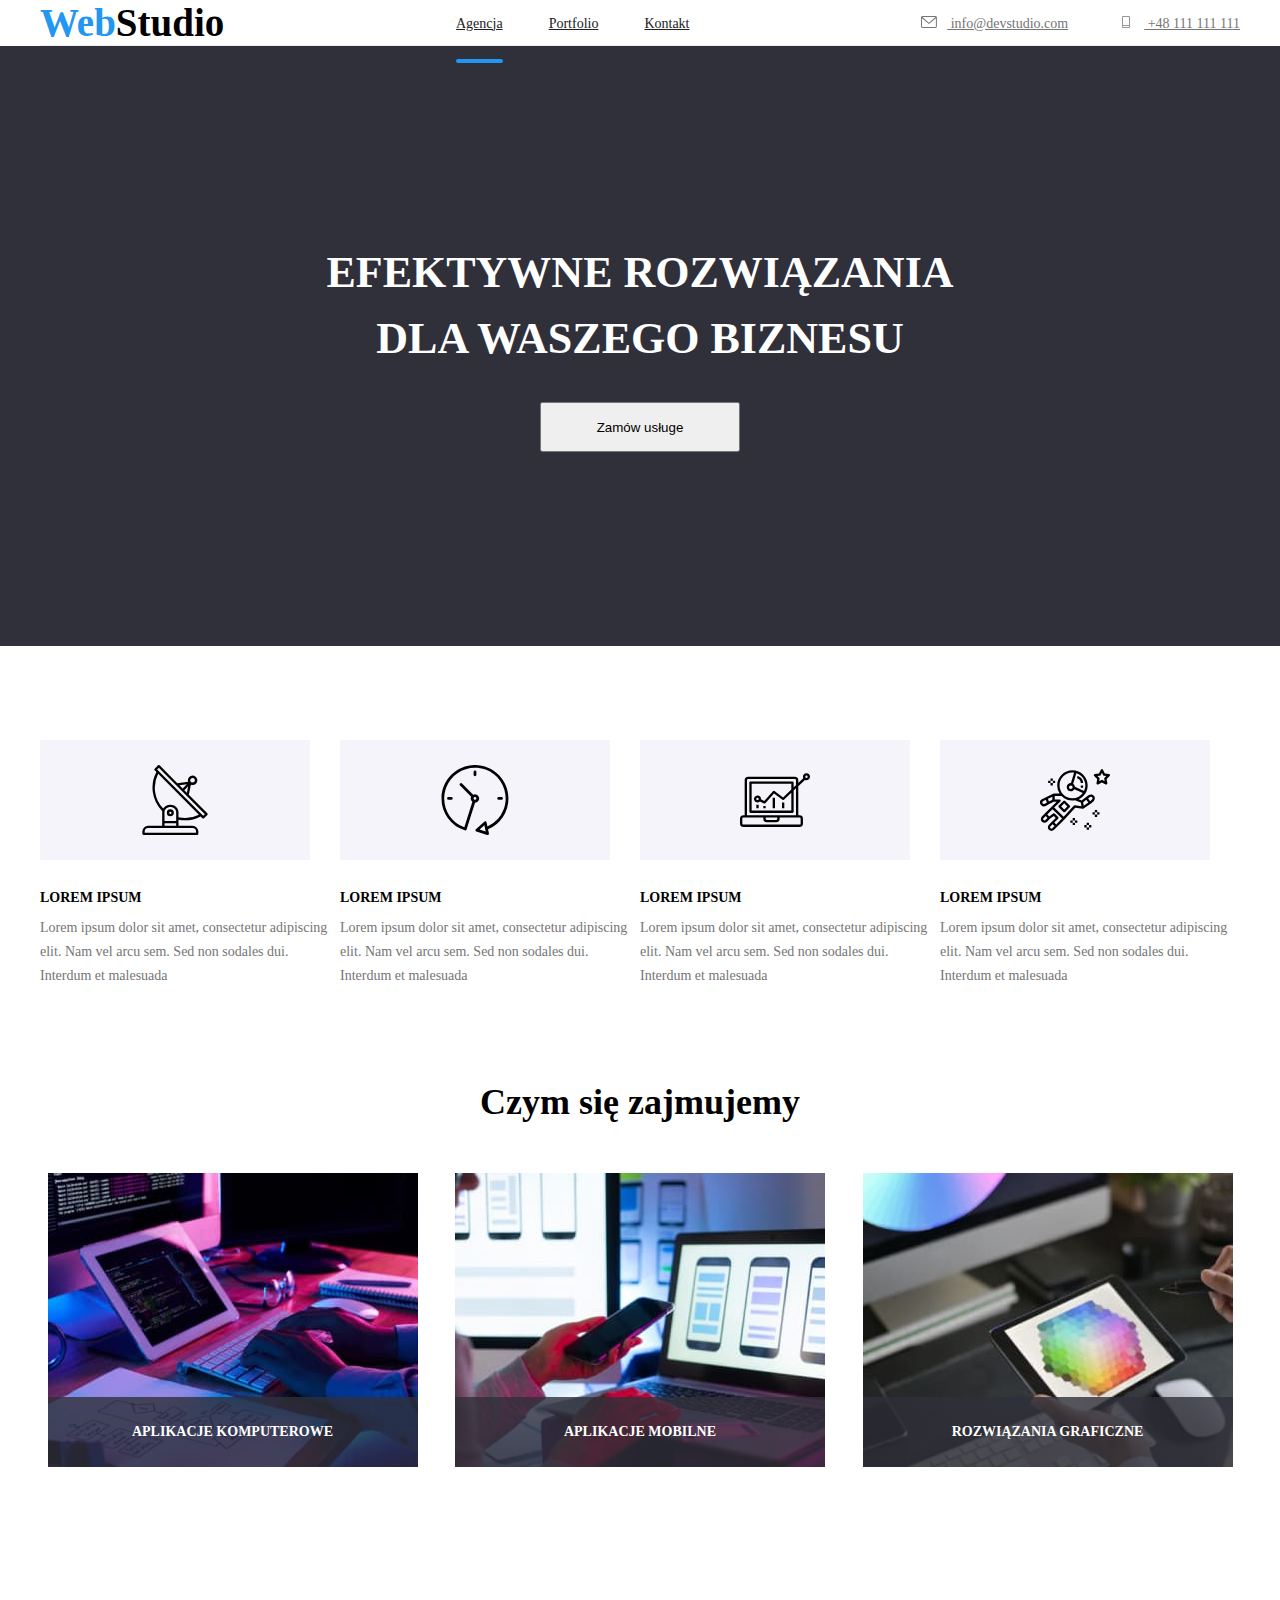
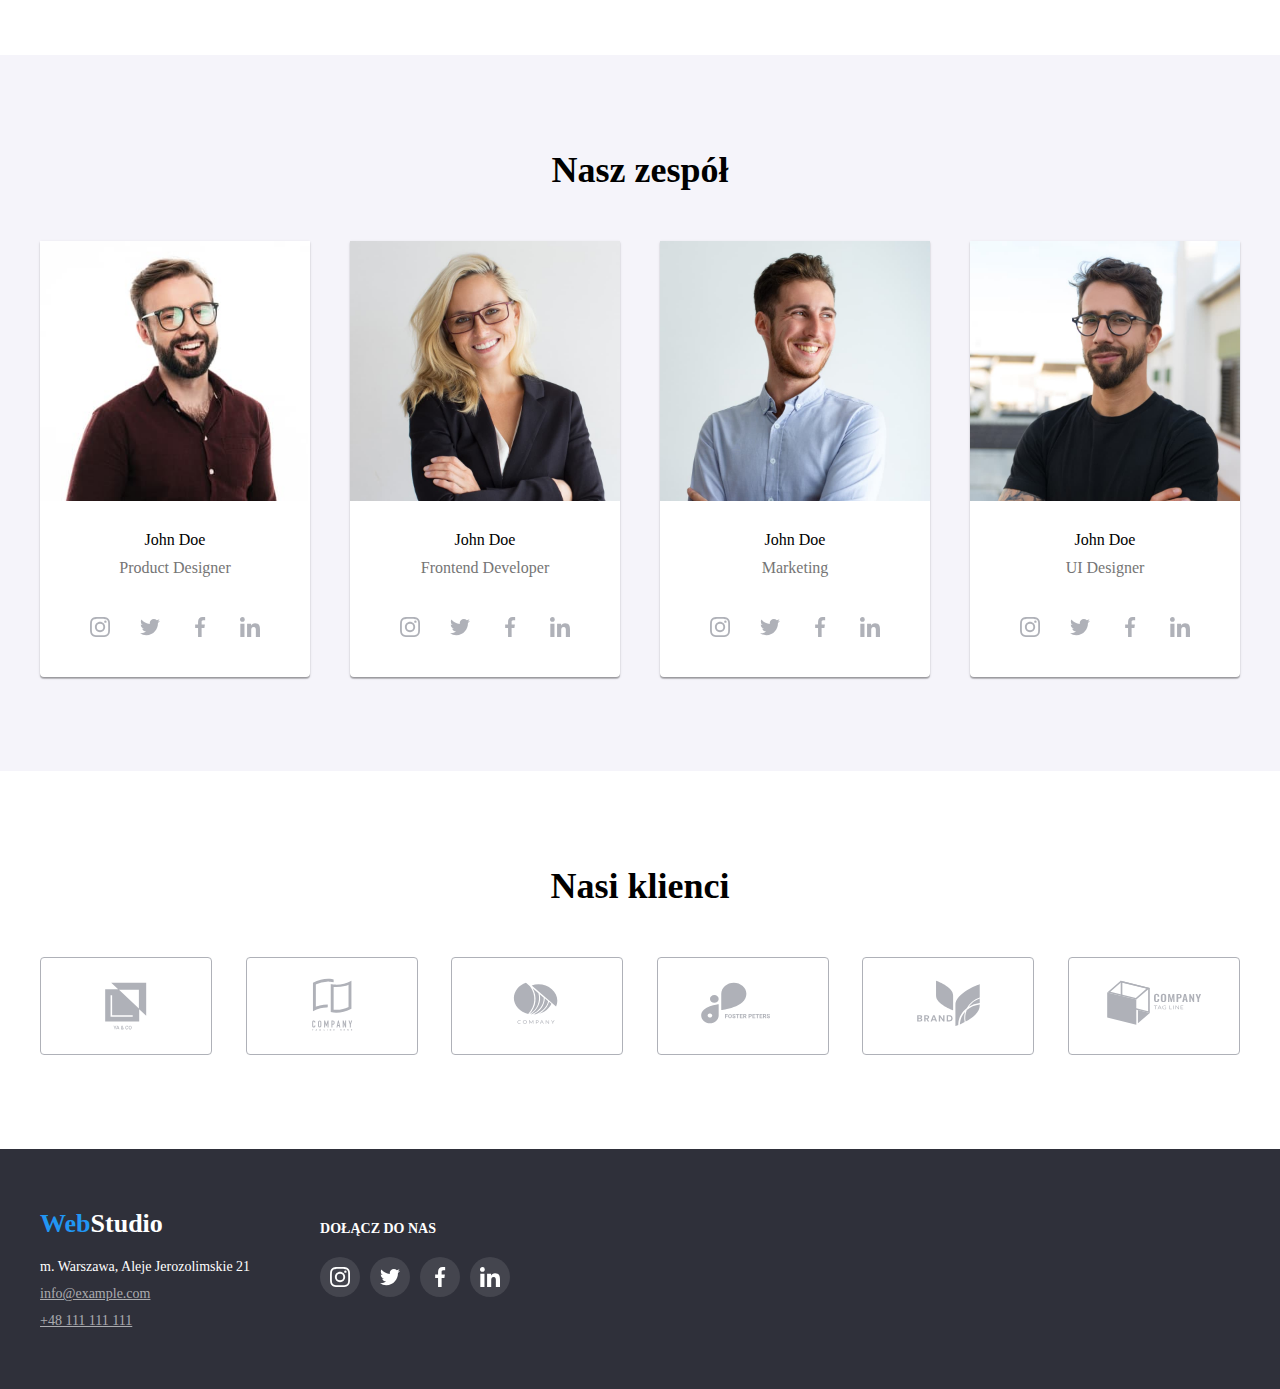
==== commit c5516aa1: "add" ====
--- a/index.html
+++ b/index.html
@@ -27,13 +27,13 @@
       >
       <nav>
         <ul class="top-menu">
-          <li class="menu-nav">
-            <a class="menu-nav" href="Agencja">Agencja</a>
-          </li>
-          <li class="menu-nav">
+          <li class="menu-nav-item">
+            <a class="menu-nav menu-nav-active" href="Agencja">Agencja</a>
+          </li>
+          <li class="menu-nav-item">
             <a class="menu-nav" href="./portfolio.html">Portfolio</a>
           </li>
-          <li class="menu-nav">
+          <li class="menu-nav-item">
             <a class="menu-nav" href="Kontakt">Kontakt</a>
           </li>
         </ul>
--- a/css/style.css
+++ b/css/style.css
@@ -32,6 +32,7 @@
   justify-content: space-between;
   align-items: center;
   border-bottom: 1px solid #ececec;
+  height: auto;
 }
 .title-color1 {
   color: var(--link-button-color);
@@ -45,7 +46,6 @@
 }
 .web-title {
   display: block;
-  padding: 24px 0px 25px 0px;
   text-decoration: none;
   font-size: 26px;
 }
@@ -53,7 +53,7 @@
   display: flex;
   list-style: none;
 }
-.top-menu > .menu-nav:not(:last-child) {
+.top-menu > .menu-nav-item:not(:last-child) {
   margin-right: 46px;
 }
 .top-menu > .menu-link:not(:last-child) {
@@ -95,18 +95,20 @@
   color: var(--brand-color);
   transition: transform 250ms;
   transition-timing-function: cubic-bezier(0.4, 0, 0.2, 1);
-}
-.menu-nav::before,
-.menu-nav::after {
-  display: block;
+  position: relative;
+  padding: 32px 0;
+}
+.menu-nav-item {
+}
+
+.menu-nav-active::after {
   content: "";
-  background-size: contain;
-}
-.menu-nav::after {
-  display: none;
   border-bottom: 4px solid var(--link-button-color);
   border-radius: 2px;
-  padding-bottom: 28px;
+  position: absolute;
+  bottom: 0;
+  left: 0;
+  right: 0;
 }
 
 .button-entry:hover,
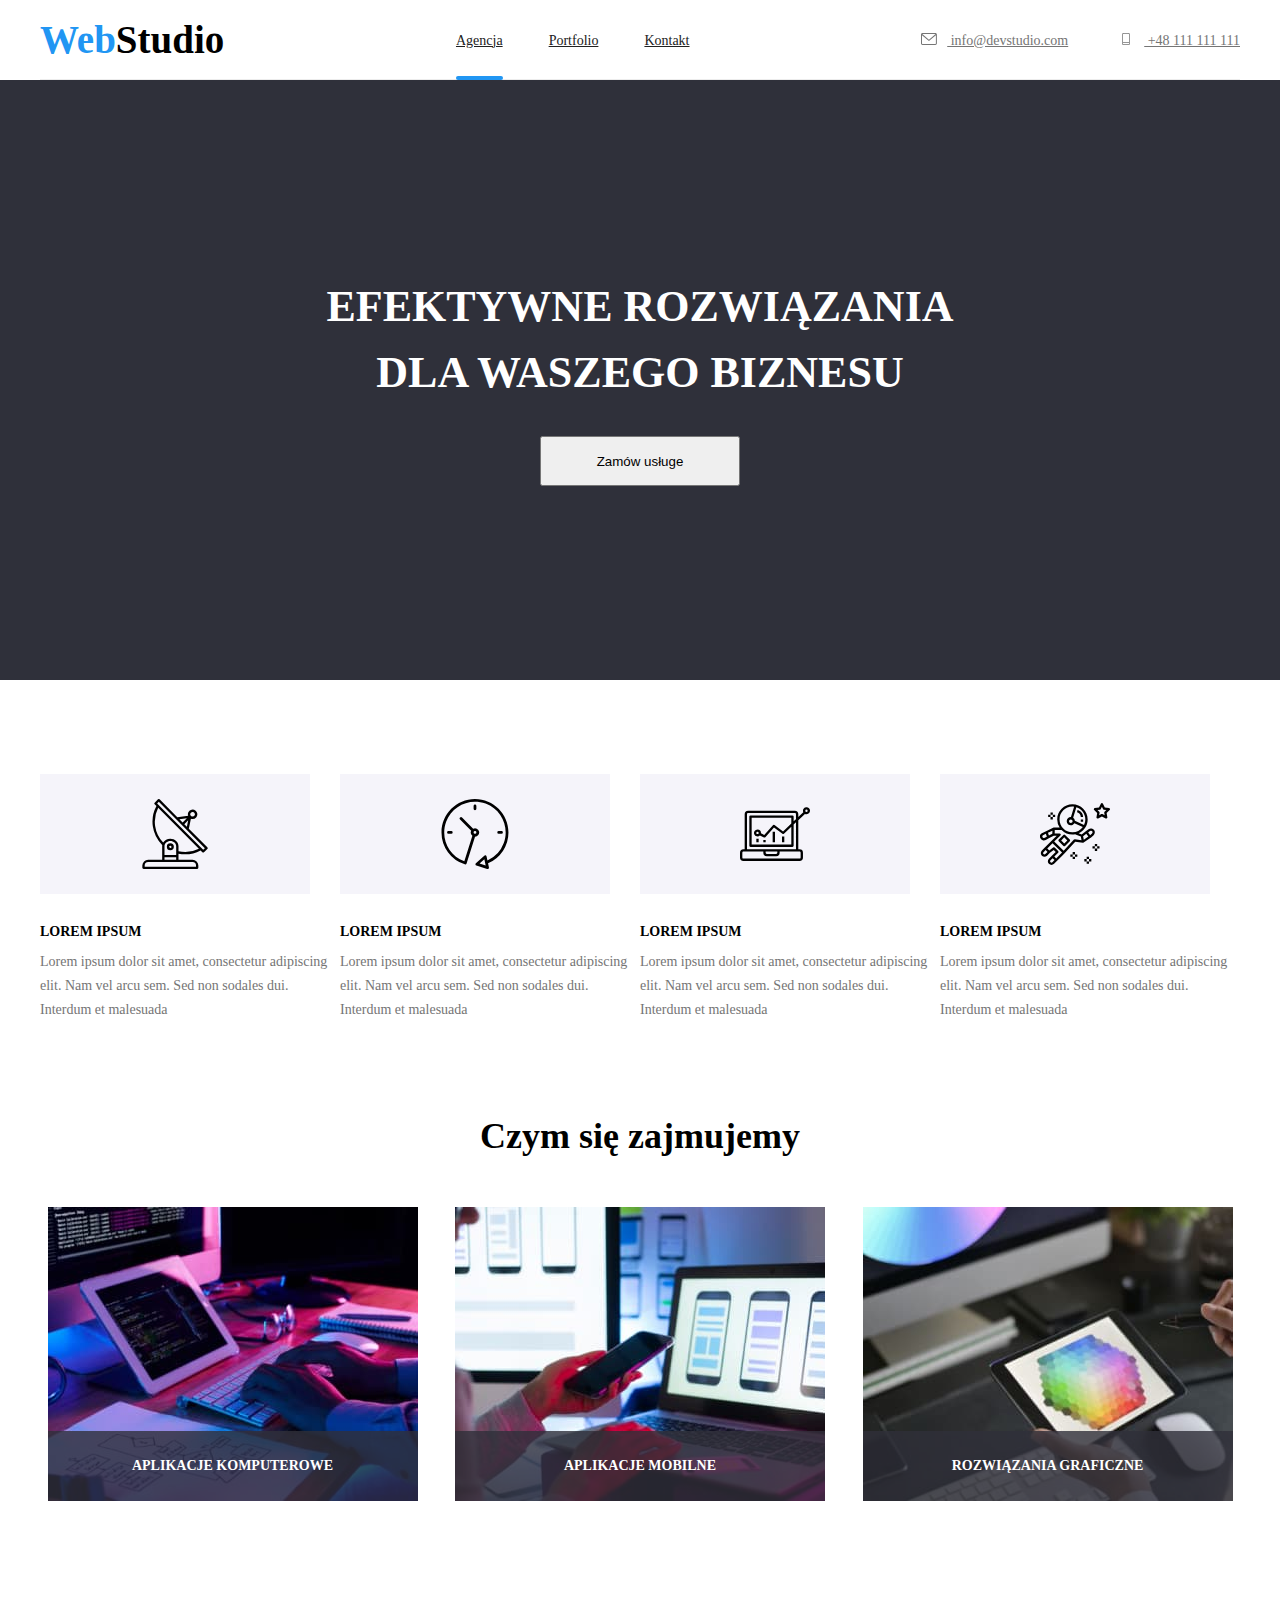
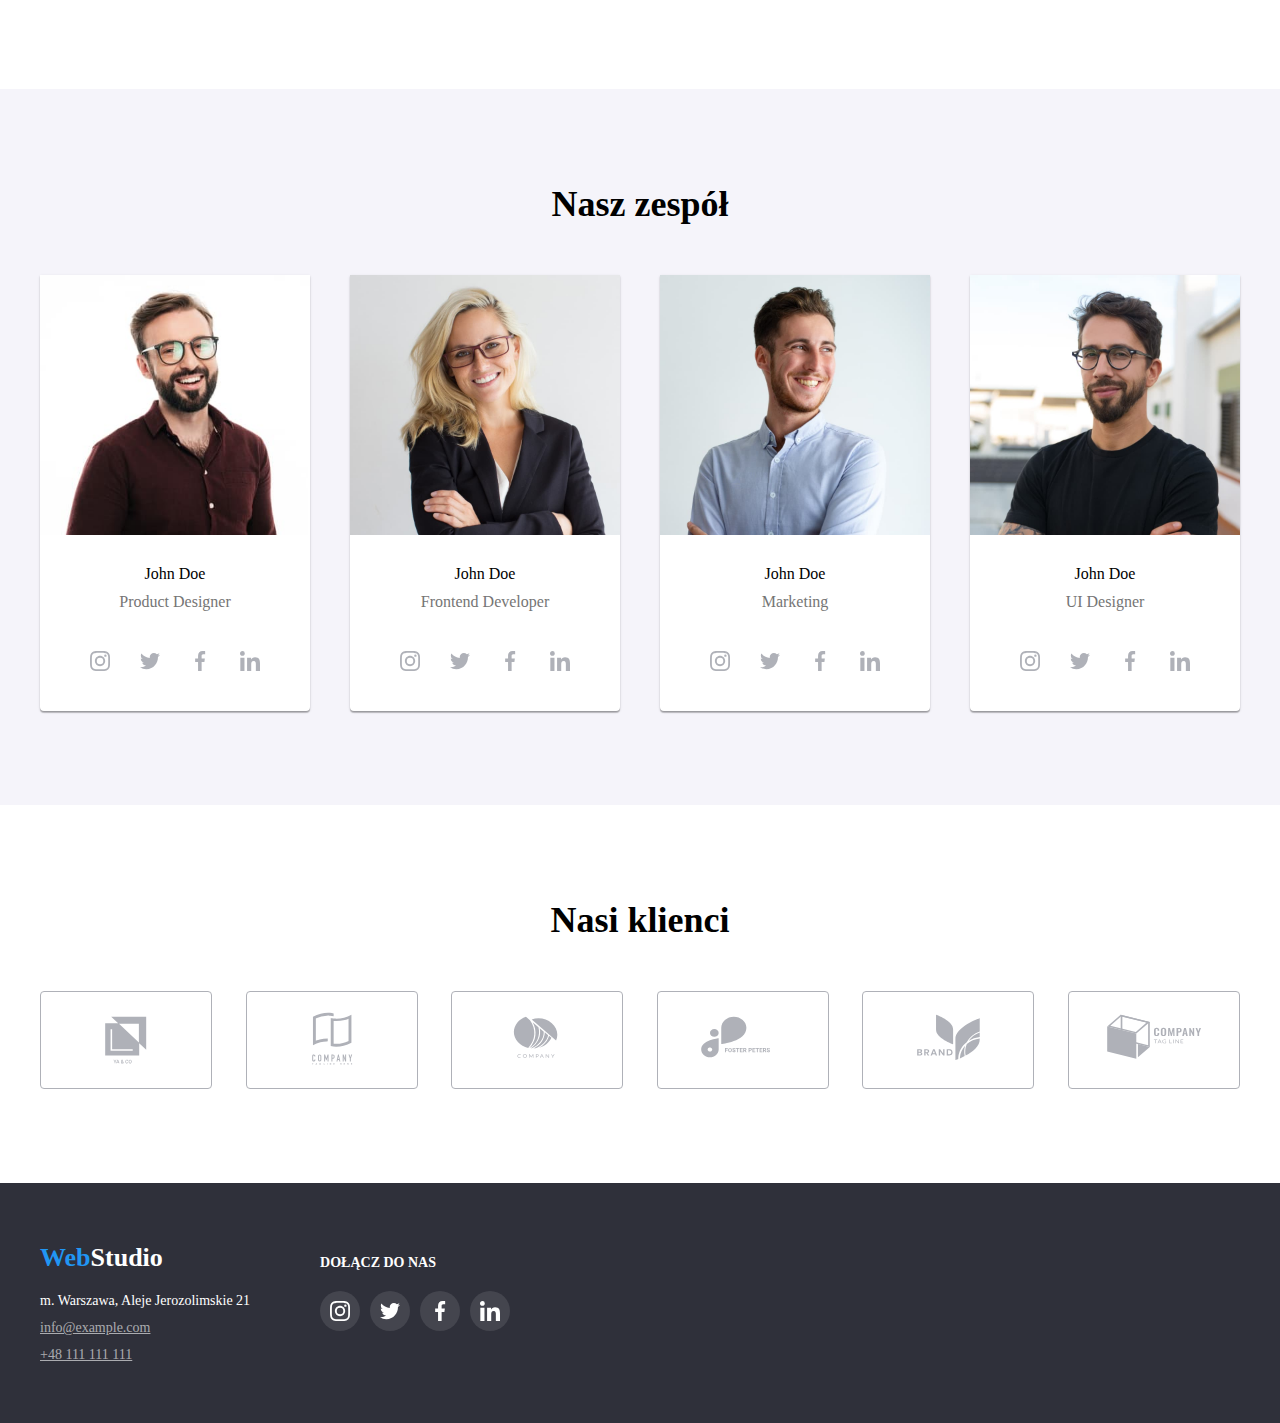
==== commit 709723a5: "add hw-05" ====
--- a/index.html
+++ b/index.html
@@ -28,7 +28,7 @@
       <nav>
         <ul class="top-menu">
           <li class="menu-nav-item">
-            <a class="menu-nav menu-nav-active" href="Agencja">Agencja</a>
+            <a class="menu-nav menu-nav-active" href="./index.html">Agencja</a>
           </li>
           <li class="menu-nav-item">
             <a class="menu-nav" href="./portfolio.html">Portfolio</a>
@@ -73,11 +73,13 @@
               Zamów usługe
             </button>
             <div class="modal is-hidden" data-modal>
-              <button data-modal-close>
-                <svg width="11px" height="11px">
-                  <use href="./images/icons.svg#icon-Vector-1"></use>
-                </svg>
-              </button>
+              <div class="modal-window">
+                <button class="bg-x" data-modal-close>
+                  <svg width="11px" height="11px">
+                    <use href="./images/icons.svg#icon-Vector-1"></use>
+                  </svg>
+                </button>
+              </div>
             </div>
           </li>
         </ul>
--- a/css/style.css
+++ b/css/style.css
@@ -32,7 +32,7 @@
   justify-content: space-between;
   align-items: center;
   border-bottom: 1px solid #ececec;
-  height: auto;
+  height: 80px;
 }
 .title-color1 {
   color: var(--link-button-color);
@@ -97,8 +97,6 @@
   transition-timing-function: cubic-bezier(0.4, 0, 0.2, 1);
   position: relative;
   padding: 32px 0;
-}
-.menu-nav-item {
 }
 
 .menu-nav-active::after {
@@ -143,6 +141,7 @@
   flex-direction: column;
   justify-content: center;
   align-items: center;
+  margin: 0 auto;
 }
 .h1 {
   font-size: 44px;
@@ -479,3 +478,17 @@
   transition-timing-function: cubic-bezier(0.4, 0, 0.2, 1);
   display: flex;
 }
+.bg-x {
+  border: 1px solid #0000001a;
+  border-radius: 50%;
+  padding: 9.5px;
+  margin: 8px;
+  display: flex;
+  justify-content: center;
+  align-items: center;
+  cursor: pointer;
+}
+.modal-window {
+  display: flex;
+  justify-content: flex-end;
+}
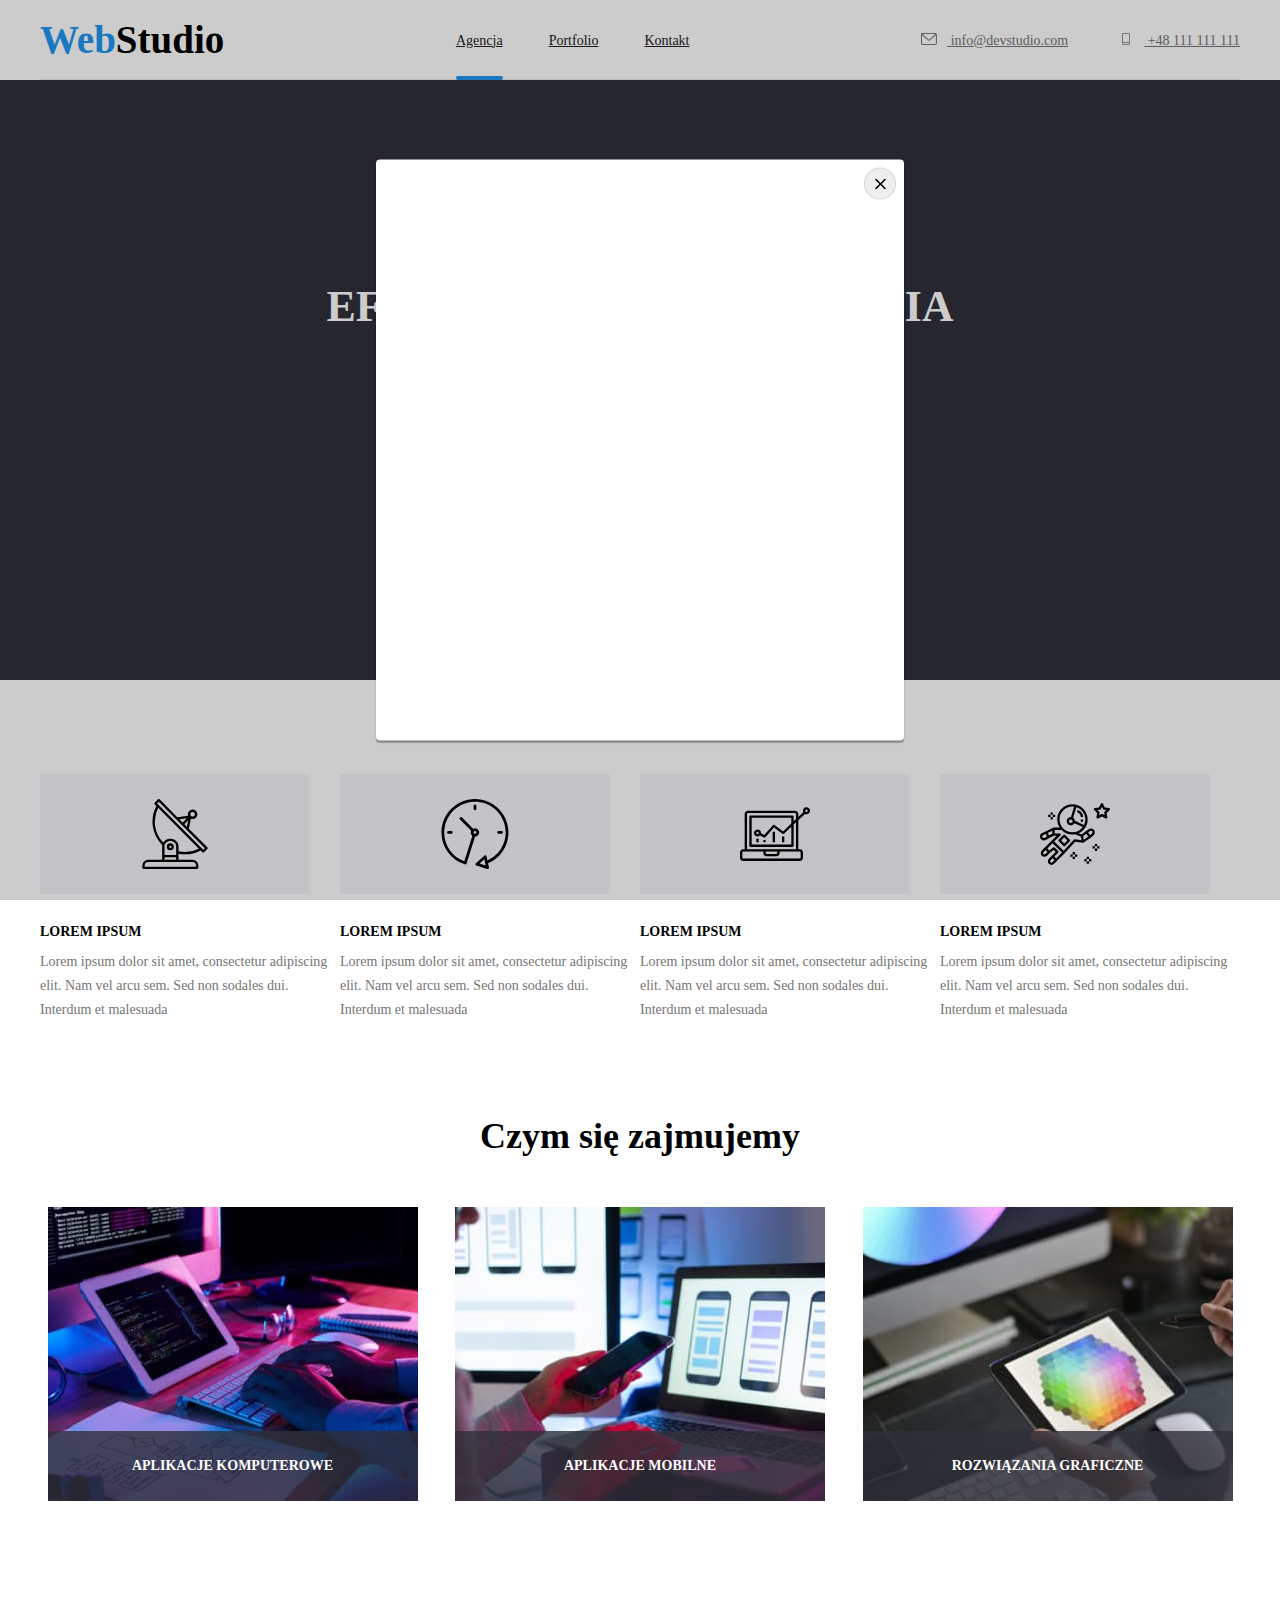
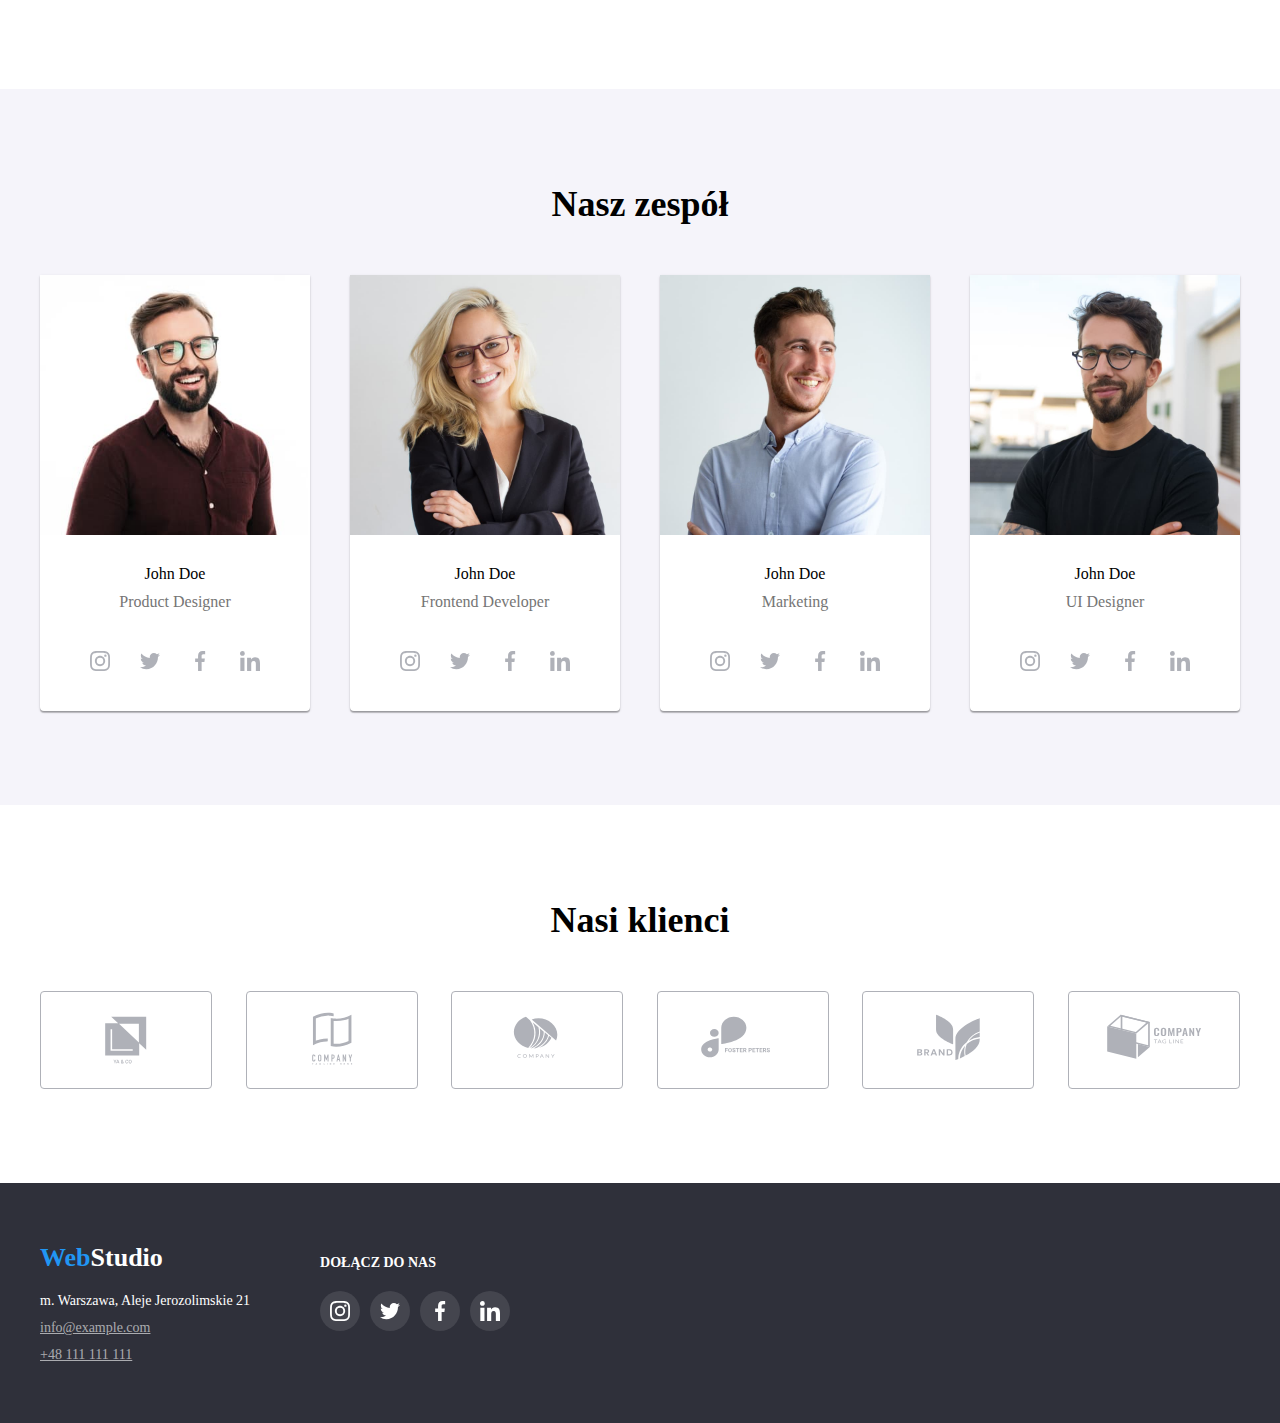
==== commit bbf12bf2: "update hw-05" ====
--- a/index.html
+++ b/index.html
@@ -72,15 +72,6 @@
             <button data-modal-open class="button-entry" type="button">
               Zamów usługe
             </button>
-            <div class="modal is-hidden" data-modal>
-              <div class="modal-window">
-                <button class="bg-x" data-modal-close>
-                  <svg width="11px" height="11px">
-                    <use href="./images/icons.svg#icon-Vector-1"></use>
-                  </svg>
-                </button>
-              </div>
-            </div>
           </li>
         </ul>
       </section>
@@ -408,6 +399,15 @@
         </div>
       </div>
     </footer>
+    <div class="backdrop" data-modal>
+      <div class="modal">
+        <button class="bg-x" data-modal-close>
+          <svg width="11px" height="11px">
+            <use href="./images/icons.svg#icon-Vector-1"></use>
+          </svg>
+        </button>
+      </div>
+    </div>
     <script src="./js/modal.js"></script>
   </body>
 </html>
--- a/css/style.css
+++ b/css/style.css
@@ -456,27 +456,31 @@
   justify-content: center;
 }
 .modal {
+  position: fixed;
+  z-index: 1;
+  transition-property: visibility, opasity, transform, box-shadow;
+  transition-duration: 250ms;
+  transition-timing-function: cubic-bezier(0.4, 0, 0.2, 1);
   top: 50%;
   left: 50%;
+  transform: translate(-50%, -50%);
   width: 528px;
-  height: 581px;
+  min-height: 581px;
   background-color: var(--text-color-white);
+  box-shadow: 0px 2px 1px 0px #00000033, 0px 1px 1px 0px #00000024,
+    0px 1px 3px 0px #0000001f;
+  border-radius: 4px;
+  display: flex;
+  justify-content: flex-end;
+  align-items: flex-start;
+}
+.backdrop {
+  background: #00000033;
   position: fixed;
-  z-index: 1;
-  transition-property: visibility, opacity, transform;
-  transition-duration: 250ms;
-  transform: translateX(-50%) translateY(-50%) scale(1);
-  opacity: 1;
-  visibility: visible;
-  display: block;
-}
-.is-hidden {
-  pointer-events: none;
-  visibility: hidden;
-  opacity: 0;
-  transform: translateX(-50%) translateY(-50%) scale(0);
-  transition-timing-function: cubic-bezier(0.4, 0, 0.2, 1);
-  display: flex;
+  top: 0;
+  left: 0;
+  width: 100%;
+  height: 100%;
 }
 .bg-x {
   border: 1px solid #0000001a;
@@ -488,7 +492,8 @@
   align-items: center;
   cursor: pointer;
 }
-.modal-window {
-  display: flex;
-  justify-content: flex-end;
-}
+.is-hidden {
+  pointer-events: none;
+  visibility: hidden;
+  opacity: 0;
+}
